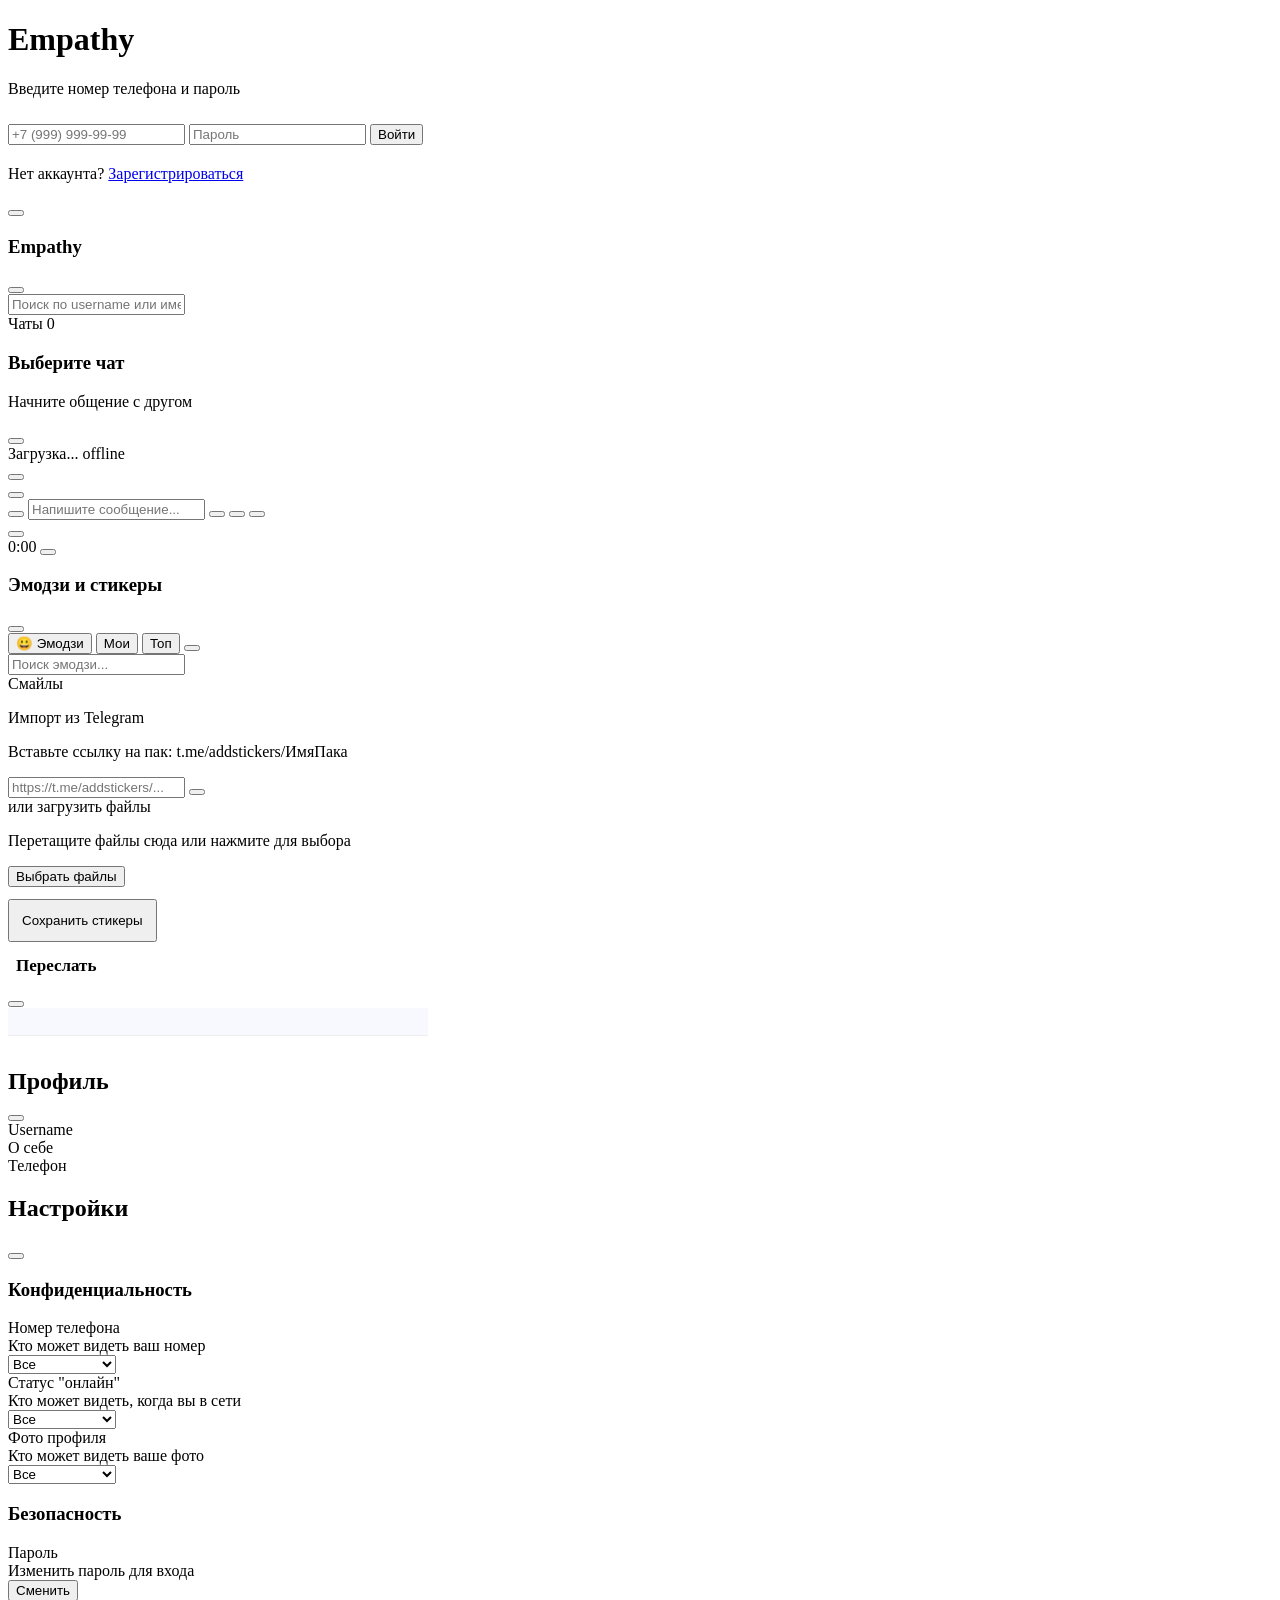
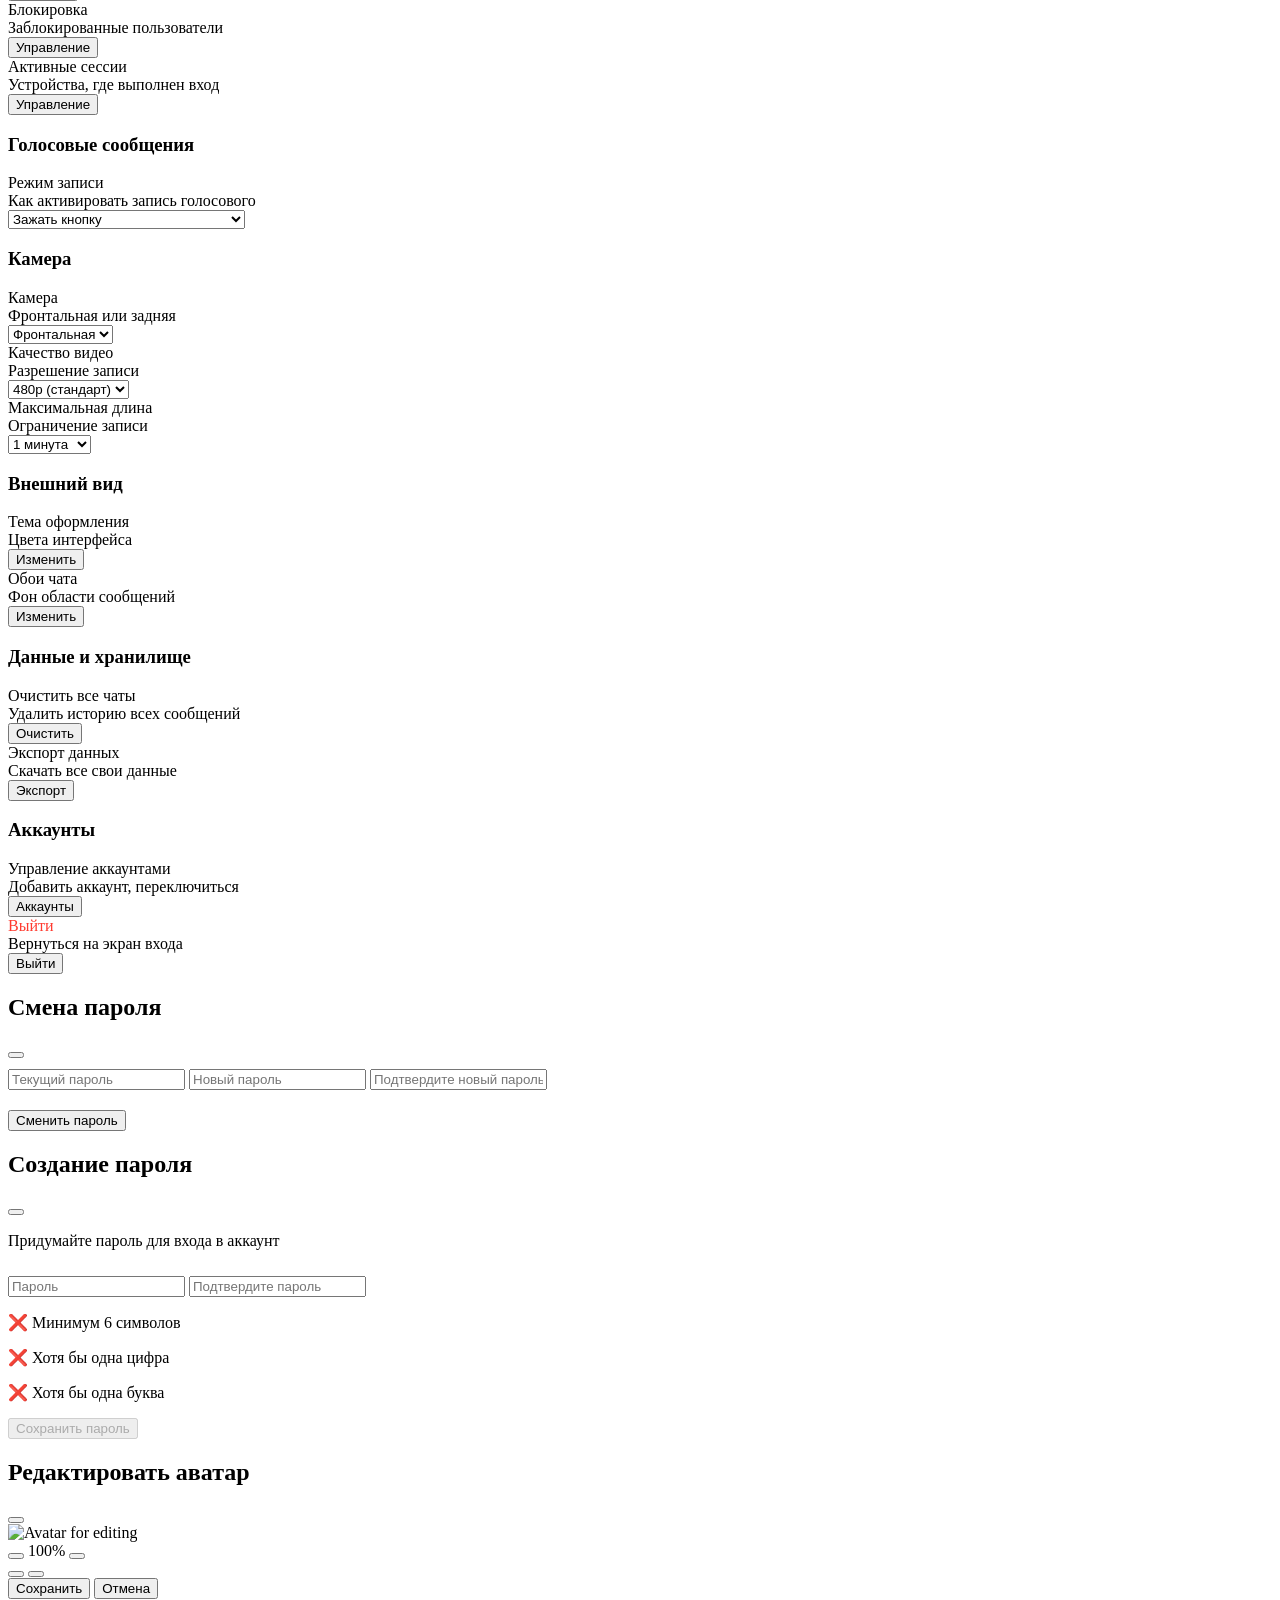
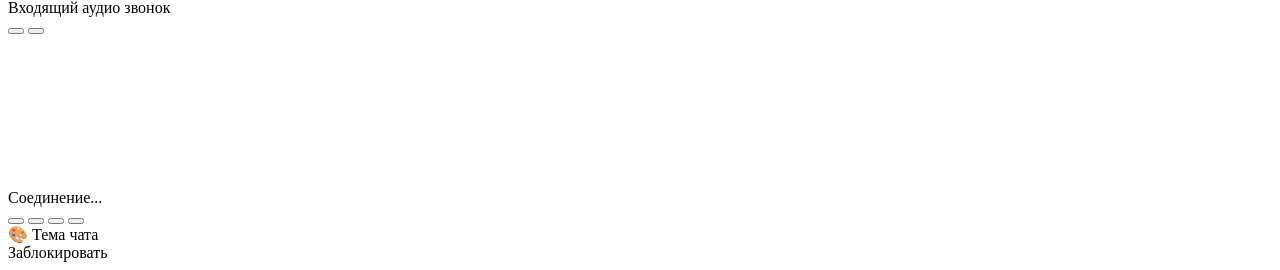
==== web/index.html @ 33aec049 "Update index.html" ====
<!DOCTYPE html>
<html>
<head>
    <link rel="icon" href="favicon.ico" type="image/x-icon">
    <meta charset="UTF-8">
    <meta name="viewport" content="width=device-width, initial-scale=1.0, viewport-fit=cover">
    <meta name="mobile-web-app-capable" content="yes">
    <meta name="apple-mobile-web-app-capable" content="yes">
    <meta name="apple-mobile-web-app-status-bar-style" content="black-translucent">
    <title>EmpathySend</title>
    <link rel="stylesheet" href="/style.css">
    <!-- Cropper.js CSS -->
    <link rel="stylesheet" href="https://cdnjs.cloudflare.com/ajax/libs/cropperjs/1.5.13/cropper.min.css">
    <!-- Font Awesome для линейных иконок -->
    <link rel="stylesheet" href="https://use.fontawesome.com/releases/v6.0.0-beta3/css/all.css">
    <link rel="apple-touch-icon" href="/icon.png">
    <meta name="apple-mobile-web-app-capable" content="yes">
    <meta name="apple-mobile-web-app-status-bar-style" content="black-translucent">
</head>
<svg width="0" height="0" style="position:absolute">
    <filter id="liquid-glass">
        <feTurbulence
            type="fractalNoise"
            baseFrequency="0.012 0.012"
            numOctaves="2"
            result="noise"
        />
    
        <feDisplacementMap
            in="SourceGraphic"
            in2="noise"
            scale="18"
        />
    </filter>
</svg>
<body>

<!-- Экран входа -->
<div id="loginScreen">
    <div class="login-container">
        <h1>Empathy</h1>
        <p>Введите номер телефона и пароль</p>
        <input id="loginPhone" type="tel" placeholder="+7 (999) 999-99-99" class="login-input">
        <input id="loginPassword" type="password" placeholder="Пароль" class="login-input" style="margin-top: 10px;">
        <button onclick="login()" class="login-btn">Войти</button>
        <p style="margin-top: 20px;">
            Нет аккаунта? 
            <a href="#" onclick="showRegisterForm()" >Зарегистрироваться</a>
        </p>
    </div>
</div>

<!-- Экран регистрации -->
<div id="registerScreen" style="display: none;">
    <div class="login-container">
        <h1>Регистрация</h1>
        <input id="registerPhone" type="tel" placeholder="+7 (999) 999-99-99" class="login-input">
        <input id="registerUsername" type="text" placeholder="Username (начинается с @)" class="login-input" style="margin-top: 10px;">
        <input id="registerName" type="text" placeholder="Имя (необязательно)" class="login-input" style="margin-top: 10px;">
        <input id="registerPassword" type="password" placeholder="Пароль" class="login-input" style="margin-top: 10px;" oninput="checkPasswordStrength(this.value)">
        <input id="registerConfirm" type="password" placeholder="Подтвердите пароль" class="login-input" style="margin-top: 10px;">
        
        <!-- Индикатор силы пароля -->
        <div class="password-strength">
            <div class="strength-bar" id="strengthBar"></div>
        </div>
        
        <!-- Требования к паролю -->
        <div class="password-requirements">
            <p class="requirement" id="reqLength">❌ Минимум 6 символов</p>
            <p class="requirement" id="reqNumber">❌ Хотя бы одна цифра</p>
            <p class="requirement" id="reqLetter">❌ Хотя бы одна буква</p>
        </div>
        
        <button onclick="register()" class="login-btn" id="registerBtn">Зарегистрироваться</button>
        <p style="margin-top: 20px;">
            Уже есть аккаунт? 
            <a href="#" onclick="showLoginForm()" >Войти</a>
        </p>
    </div>
</div>

<!-- Основное приложение -->
<div class="app" id="app">
    
    <!-- Левый сайдбар (список чатов) -->
    <div class="sidebar" id="sidebar">
        <div class="sidebar-header">
            <button class="avatar-header-btn" onclick="openProfilePanel()">
                <div class="profile-avatar" id="myAvatar">
                    <span id="myAvatarText"><i class="fas fa-user"></i></span>
                </div>
            </button>
            <h3>Empathy</h3>
            <div class="header-actions">
                <button class="settings-btn" onclick="openSettings()">
                    <i class="fas fa-cog"></i>
                </button>
                <span class="online-status"></span>
            </div>
        </div>

        <div style="display:none">
            <div id="myDisplayName"></div>
            <div id="myPhone"></div>
        </div>

        <!-- Поиск с автодополнением -->
        <div class="search-section">
            <div class="search-container">
                <i class="fas fa-search search-icon"></i>
                <input id="searchUser" placeholder="Поиск по username или имени" class="search-input" autocomplete="off">
                <div id="searchResults" class="search-results" style="display: none;"></div>
            </div>
        </div>

        <!-- Список чатов -->
        <div class="chats-header">
            <span>Чаты</span>
            <span class="chats-count" id="chatsCount">0</span>
        </div>
        <div id="chatList" class="chat-list"></div>
    </div>

    <!-- Правая часть (чат) -->
    <div class="chat-area">
        <!-- Пустой чат -->
        <div id="emptyChat" class="empty-chat">
            <div class="empty-chat-content">
                <i class="fas fa-comment-dots empty-icon"></i>
                <h3>Выберите чат</h3>
                <p>Начните общение с другом</p>
            </div>
        </div>

        <!-- Активный чат -->
        <div id="chatBlock" class="chat-block">
            <!-- Шапка чата с профилем собеседника -->
            <div class="chat-header" id="chatHeader">
                <!-- Левая плашка: кнопка назад -->
                <button class="ch-pill ch-back" onclick="closeChat(event)" title="Назад">
                    <i class="fas fa-arrow-left"></i>
                </button>

                <!-- Центральная плашка: аватар + имя + статус + звонок -->
                <div class="ch-pill ch-center">
                    <div class="chat-user-avatar" id="chatAvatar" onclick="openChatProfile()">
                        <span id="chatAvatarText"><i class="fas fa-user"></i></span>
                    </div>
                    <div class="chat-user-details" onclick="openChatProfile()">
                        <span class="chat-user-name" id="chatUserName">Загрузка...</span>
                        <span class="chat-user-status" id="chatUserStatus">offline</span>
                    </div>
                    <button class="ch-icon-btn ch-call-btn" onclick="event.stopPropagation();startCall('audio')" title="Аудио звонок" id="callAudioBtn">
                        <i class="fas fa-phone"></i>
                    </button>
                </div>

                <!-- Правая плашка: три точки -->
                <div class="ch-pill ch-right" style="position:relative;z-index:300;">
                    <button class="ch-icon-btn" onclick="event.stopPropagation();toggleChatMenu()" title="Ещё">
                        <i class="fas fa-ellipsis-v"></i>
                    </button>

                    <!-- Выпадающее меню чата -->
                    <div id="chatMenu" class="chat-dropdown-menu" style="display:none;" onclick="event.stopPropagation()">
                        <div class="chat-menu-item" onclick="openChatThemeModal()">
                            <i class="fas fa-palette"></i> Тема чата
                        </div>
                        <div class="chat-menu-item" onclick="openChatProfile()">
                            <i class="fas fa-user"></i> Профиль
                        </div>
                        <div class="chat-menu-item danger" onclick="clearChat()">
                            <i class="fas fa-eraser"></i> Очистить историю
                        </div>
                    </div>
                </div>
            </div>

            <!-- Сообщения -->
            <div id="messages" class="messages"></div>

            <!-- Зона ввода / записи -->
            <div class="input-wrap" id="inputWrap">

                <!-- Обычная строка ввода -->
<div id="editBar" class="reply-bar edit-bar" style="display:none">
    <div class="reply-bar-content">
        <i class="fas fa-pen reply-bar-icon" style="color:var(--accent)"></i>
        <div class="reply-bar-text">
            <span class="reply-bar-sender" style="color:var(--accent)">Редактирование</span>
            <span class="reply-bar-msg" id="editBarMsg"></span>
        </div>
    </div>
    <button class="reply-bar-close" onclick="cancelEdit()">
        <i class="fas fa-times"></i>
    </button>
</div>
<div id="replyBar" class="reply-bar" style="display:none">
    <div class="reply-bar-content">
        <i class="fas fa-reply reply-bar-icon"></i>
        <div class="reply-bar-text">
            <span class="reply-bar-sender" id="replyBarSender"></span>
            <span class="reply-bar-msg" id="replyBarMsg"></span>
        </div>
    </div>
    <button class="reply-bar-close" onclick="cancelReply()">
        <i class="fas fa-times"></i>
    </button>
</div>
                <div class="input-area" id="inputArea">
                    <button onclick="toggleStickerModal()" class="sticker-btn" id="stickerBtn">
                        <i class="fas fa-face-smile"></i>
                    </button>
                    <input id="text" placeholder="Напишите сообщение..." class="message-input">
                    <button class="voice-btn input-btn-animated btn-visible" id="voiceBtn">
                        <i class="fas fa-microphone"></i>
                    </button>
                    <button class="video-msg-btn input-btn-animated btn-visible" id="videomsgBtn" title="Видео сообщение" onclick="openVideoRecorder()">
                        <i class="fas fa-video"></i>
                    </button>
                    <button onclick="send()" class="send-btn input-btn-animated btn-hidden" id="sendBtn">
                        <i class="fas fa-paper-plane"></i>
                    </button>
                </div>

                <!-- Строка записи голосового (скрыта по умолчанию) -->
                <div class="voice-record-area" id="voiceRecordArea">
                    <button class="voice-cancel-btn" onclick="cancelVoice()">
                        <i class="fas fa-xmark"></i>
                    </button>
                    <div class="voice-record-wave" id="voiceRecordWave">
                        <!-- бары вставляются через JS -->
                    </div>
                    <span class="voice-rec-time" id="voiceRecTime">0:00</span>
                    <button class="voice-send-btn" id="voiceSendBtn" onclick="commitVoice()">
                        <i class="fas fa-paper-plane"></i>
                    </button>
                </div>

            </div>
        </div>
    </div>
</div>

<div id="reactionsPanel" class="reactions-panel" style="display: none;">
    <div class="reactions-list">
        <button class="reaction-btn" onclick="addReaction('👍')">👍</button>
        <button class="reaction-btn" onclick="addReaction('❤️')">❤️</button>
        <button class="reaction-btn" onclick="addReaction('🔥')">🔥</button>
        <button class="reaction-btn" onclick="addReaction('😮')">😮</button>
        <button class="reaction-btn" onclick="addReaction('😂')">😂</button>
        <button class="reaction-btn" onclick="addReaction('😢')">😢</button>
        <button class="reaction-btn" onclick="addReaction('👎')">👎</button>
    </div>
</div>

<!-- Эмодзи и стикеры -->
<div id="stickerModal" class="sticker-modal">
    <div class="sticker-modal-content">
        <div class="sticker-modal-header">
            <h3><i class="fas fa-face-smile"></i> Эмодзи и стикеры</h3>
            <button class="sticker-close-btn" onclick="closeStickerModal()">
                <i class="fas fa-times"></i>
            </button>
        </div>
        <div class="sticker-modal-body">
            <div class="sticker-tabs">
                <button class="sticker-tab-btn active" onclick="switchStickerTab('emoji')" id="tabEmojiBtn">😀 Эмодзи</button>
                <button class="sticker-tab-btn" onclick="switchStickerTab('my')" id="tabMyBtn"><i class="fas fa-star"></i> Мои</button>
                <button class="sticker-tab-btn" onclick="switchStickerTab('popular')" id="tabPopularBtn"><i class="fas fa-fire"></i> Топ</button>
                <button class="sticker-tab-btn" onclick="switchStickerTab('upload')" id="tabUploadBtn"><i class="fas fa-plus"></i></button>
            </div>

            <!-- Эмодзи -->
            <div id="emojiTab" class="sticker-tab-content active">
                <div class="emoji-search-wrap">
                    <i class="fas fa-magnifying-glass emoji-search-icon"></i>
                    <input id="emojiSearch" class="emoji-search-input" placeholder="Поиск эмодзи...">
                </div>
                <div class="emoji-category-label" id="emojiCategoryLabel">Смайлы</div>
                <div class="emoji-grid" id="emojiGrid"></div>
                <div class="emoji-category-bar" id="emojiCategoryBar"></div>
            </div>

            <!-- Мои стикеры -->
            <div id="myStickersTab" class="sticker-tab-content">
                <div class="sticker-grid" id="myStickers"></div>
                <p class="empty-stickers" id="emptyMyStickers" style="display:none;">Нет стикеров — добавьте во вкладке «+»</p>
            </div>

            <!-- Популярные -->
            <div id="popularStickersTab" class="sticker-tab-content">
                <div class="sticker-grid" id="popularStickers"></div>
            </div>

            <!-- Загрузка -->
            <div id="uploadStickersTab" class="sticker-tab-content">
                <div class="sticker-upload">

                    <!-- Импорт из Telegram по ссылке -->
                    <div class="tg-import-section">
                        <p class="tg-import-title"><i class="fab fa-telegram"></i> Импорт из Telegram</p>
                        <p class="info-text">Вставьте ссылку на пак: t.me/addstickers/ИмяПака</p>
                        <div class="tg-import-input-wrap">
                            <input id="tgPackUrl" class="tg-import-input" placeholder="https://t.me/addstickers/..." type="url">
                            <button class="tg-import-btn" onclick="previewTgPack()">
                                <i class="fas fa-search"></i>
                            </button>
                        </div>
                    </div>

                    <!-- Превью пака -->
                    <div id="tgPackPreview" class="tg-pack-preview" style="display:none;">
                        <div class="tg-pack-info">
                            <span class="tg-pack-name" id="tgPackName"></span>
                            <span class="tg-pack-count" id="tgPackCount"></span>
                        </div>
                        <div class="tg-pack-stickers" id="tgPackStickers"></div>
                        <div class="tg-import-actions">
                            <button class="login-btn" id="tgImportBtn" onclick="importTgPack()" style="padding:11px;">
                                <i class="fas fa-download"></i> Добавить все стикеры
                            </button>
                            <button class="tg-cancel-btn" onclick="cancelTgImport()">Отмена</button>
                        </div>
                        <div id="tgImportProgress" class="tg-import-progress" style="display:none;">
                            <div class="tg-progress-bar"><div class="tg-progress-fill" id="tgProgressFill"></div></div>
                            <span id="tgProgressText">Загрузка...</span>
                        </div>
                    </div>

                    <div class="tg-divider"><span>или загрузить файлы</span></div>

                    <!-- Загрузка файлов -->
                    <div class="upload-area" id="stickerUploadArea">
                        <i class="fas fa-cloud-upload-alt upload-icon"></i>
                        <p>Перетащите файлы сюда или нажмите для выбора</p>
                        <input type="file" id="stickerFiles" accept="image/*,.webp,.gif" multiple style="display:none;">
                        <button onclick="document.getElementById('stickerFiles').click()" class="upload-btn">
                            <i class="fas fa-folder-open"></i> Выбрать файлы
                        </button>
                    </div>
                    <div id="stickerPreview" class="sticker-preview"></div>
                    <button onclick="uploadStickers()" class="login-btn" style="margin-top:12px;padding:12px;">
                        <i class="fas fa-save"></i> Сохранить стикеры
                    </button>
                </div>
            </div>
        </div>
    </div>
</div>

<!-- Модалка пересылки -->
<div id="forwardModal" class="modal">
    <div class="modal-content" style="max-width:420px;border-radius:20px 20px 0 0;">
        <div class="modal-header">
            <h2 style="font-size:17px;"><i class="fas fa-share" style="color:#0A84FF;margin-right:8px;"></i>Переслать</h2>
            <button class="close-btn" onclick="closeForwardModal()"><i class="fas fa-times"></i></button>
        </div>
        <div style="padding:12px 16px;background:#f8f9ff;border-bottom:1px solid #eee;display:flex;align-items:flex-start;gap:10px;">
            <i class="fas fa-quote-left" style="color:#0A84FF;margin-top:3px;font-size:13px;opacity:.7;"></i>
            <span id="forwardPreviewText" style="font-size:13px;color:#555;flex:1;overflow:hidden;display:-webkit-box;-webkit-line-clamp:2;-webkit-box-orient:vertical;"></span>
        </div>
        <div id="forwardChatList" style="overflow-y:auto;max-height:50vh;padding:6px 0;"></div>
    </div>
</div>

<!-- Модальное окно профиля  -->
<div id="profileModal" class="modal">
    <div class="modal-content">

        <div class="modal-header">
            <h2>Профиль</h2>

            <div style="display:flex;align-items:center;gap:6px">
                <!-- Три точки — только для профиля собеседника -->
                <button
                    class="close-btn"
                    id="profileMenuBtn"
                    style="display:none"
                    onclick="toggleProfileMenu(event)">
                    <i class="fas fa-ellipsis-vertical"></i>
                </button>

                <button class="close-btn" onclick="closeModal()">
                    <i class="fas fa-times"></i>
                </button>
            </div>
        </div>

        <div class="modal-body">
            
            <!-- Просмотр профиля -->
            <div class="profile-view" id="profileView">

                <div class="profile-view-avatar" id="modalAvatar">
                    <span id="modalAvatarText">
                        <i class="fas fa-user"></i>
                    </span>
                </div>
            
                <div class="profile-header-info">
                    <div class="profile-name" id="modalName"></div>
                    <div class="profile-status" id="modalStatus"></div>
                </div>
            
                <div class="profile-view-field">
                    <label>Username</label>
                    <div class="field-value" id="modalUsername"></div>
                </div>
            
                <div class="profile-view-field">
                    <label>О себе</label>
                    <div class="field-value" id="modalBio"></div>
                </div>
            
                <div class="profile-view-field">
                    <label>Телефон</label>
                    <div class="field-value" id="modalPhone"></div>
                </div>
                <div id="modalActions" class="profile-actions">
                    <!-- Действия будут добавляться динамически -->
                </div>
            </div>

            <!-- Редактирование профиля (для своего профиля) -->
            <div class="profile-edit" id="profileEdit" style="display: none;">
                <!-- Блок загрузки аватара -->
                <div class="edit-field avatar-upload">
                    <label>Аватар</label>
                    <div class="avatar-preview" id="avatarPreview">
                        <span id="previewAvatarText"><i class="fas fa-user"></i></span>
                    </div>
                    <div class="upload-controls">
                        <input type="file" id="avatarInput" accept="image/*" style="display: none;">
                        <button onclick="document.getElementById('avatarInput').click()" class="upload-btn">
                            <i class="fas fa-camera"></i> Выбрать фото
                        </button>
                        <button onclick="removeAvatar()" class="remove-avatar-btn">
                            <i class="fas fa-trash-alt"></i> Удалить
                        </button>
                    </div>
                </div>

                <!-- Поля для редактирования -->
                <div class="edit-field">
                    <label>Имя</label>
                    <input type="text" id="editName" placeholder="Введите имя">
                </div>
                <div class="edit-field">
                    <label>Username</label>
                    <input type="text" id="editUsername" placeholder="@username">
                </div>
                
                <div class="edit-field">
                    <label>О себе</label>
                    <textarea id="editBio" placeholder="Расскажите о себе..." rows="3" class="bio-textarea"></textarea>
                </div>

                <!-- Кнопки действий -->
                <div class="edit-actions">
                    <button onclick="saveProfile()" class="save-profile-btn">
                        <i class="fas fa-check"></i> Сохранить
                    </button>
                    <button onclick="cancelEdit()" class="cancel-profile-btn">
                        <i class="fas fa-times"></i> Отмена
                    </button>
                </div>
            </div>
        </div>
    </div>
</div>

<!-- Модальное окно настроек -->
<div id="settingsModal" class="modal">
    <div class="modal-content">
        <div class="modal-header">
            <h2>Настройки</h2>
            <button class="close-btn" onclick="closeSettings()">
                <i class="fas fa-times"></i>
            </button>
        </div>
        <div class="modal-body">
            <div class="settings-section">
                <h3><i class="fas fa-shield-alt"></i> Конфиденциальность</h3>
                
                <div class="settings-item">
                    <div class="settings-item-info">
                        <div class="settings-item-title">Номер телефона</div>
                        <div class="settings-item-description">Кто может видеть ваш номер</div>
                    </div>
                    <select id="phonePrivacy" class="settings-select" onchange="savePhonePrivacy()">
                        <option value="everyone">Все</option>
                        <option value="contacts">Мои контакты</option>
                        <option value="nobody">Никто</option>
                    </select>
                </div>

                <div class="settings-item">
                    <div class="settings-item-info">
                        <div class="settings-item-title">Статус "онлайн"</div>
                        <div class="settings-item-description">Кто может видеть, когда вы в сети</div>
                    </div>
                    <select id="onlinePrivacy" class="settings-select" onchange="saveOnlinePrivacy()">
                        <option value="everyone">Все</option>
                        <option value="contacts">Мои контакты</option>
                        <option value="nobody">Никто</option>
                    </select>
                </div>

                <div class="settings-item">
                    <div class="settings-item-info">
                        <div class="settings-item-title">Фото профиля</div>
                        <div class="settings-item-description">Кто может видеть ваше фото</div>
                    </div>
                    <select id="avatarPrivacy" class="settings-select" onchange="saveAvatarPrivacy()">
                        <option value="everyone">Все</option>
                        <option value="contacts">Мои контакты</option>
                        <option value="nobody">Никто</option>
                    </select>
                </div>
            </div>

            <div class="settings-section">
                <h3><i class="fas fa-lock"></i> Безопасность</h3>
                
                <div class="settings-item">
                    <div class="settings-item-info">
                        <div class="settings-item-title">Пароль</div>
                        <div class="settings-item-description">Изменить пароль для входа</div>
                    </div>
                    <button class="settings-button" onclick="openChangePassword()">
                        <i class="fas fa-key"></i> Сменить
                    </button>
                </div>
                
                <div class="settings-item">
                    <div class="settings-item-info">
                        <div class="settings-item-title">Блокировка</div>
                        <div class="settings-item-description">Заблокированные пользователи</div>
                    </div>
                    <button class="settings-button" onclick="openBlockedUsers()">
                        <i class="fas fa-ban"></i> Управление
                    </button>
                </div>

                <div class="settings-item">
                    <div class="settings-item-info">
                        <div class="settings-item-title">Активные сессии</div>
                        <div class="settings-item-description">Устройства, где выполнен вход</div>
                    </div>
                    <button class="settings-button" onclick="openSessions()">
                        <i class="fas fa-mobile-alt"></i> Управление
                    </button>
                </div>
            </div>

            <div class="settings-section">
                <h3><i class="fas fa-microphone"></i> Голосовые сообщения</h3>

                <div class="settings-item">
                    <div class="settings-item-info">
                        <div class="settings-item-title">Режим записи</div>
                        <div class="settings-item-description">Как активировать запись голосового</div>
                    </div>
                    <select id="voiceMode" class="settings-select" onchange="saveVoiceMode()">
                        <option value="hold">Зажать кнопку</option>
                        <option value="tap">Нажать — начало / снова — конец</option>
                    </select>
                </div>
            </div>

            <div class="settings-section">
                <h3><i class="fas fa-video"></i> Камера</h3>

                <div class="settings-item">
                    <div class="settings-item-info">
                        <div class="settings-item-title">Камера</div>
                        <div class="settings-item-description">Фронтальная или задняя</div>
                    </div>
                    <select id="cameraFacing" class="settings-select" onchange="saveCameraSettings()">
                        <option value="user">Фронтальная</option>
                        <option value="environment">Задняя</option>
                    </select>
                </div>

                <div class="settings-item">
                    <div class="settings-item-info">
                        <div class="settings-item-title">Качество видео</div>
                        <div class="settings-item-description">Разрешение записи</div>
                    </div>
                    <select id="cameraQuality" class="settings-select" onchange="saveCameraSettings()">
                        <option value="360">360p (лёгкое)</option>
                        <option value="480" selected>480p (стандарт)</option>
                        <option value="720">720p (HD)</option>
                    </select>
                </div>

                <div class="settings-item">
                    <div class="settings-item-info">
                        <div class="settings-item-title">Максимальная длина</div>
                        <div class="settings-item-description">Ограничение записи</div>
                    </div>
                    <select id="videoMaxDur" class="settings-select" onchange="saveCameraSettings()">
                        <option value="15">15 секунд</option>
                        <option value="30">30 секунд</option>
                        <option value="60" selected>1 минута</option>
                        <option value="180">3 минуты</option>
                    </select>
                </div>
            </div>

            <div class="settings-section">
                <h3><i class="fas fa-palette"></i> Внешний вид</h3>

                <div class="settings-item">
                    <div class="settings-item-info">
                        <div class="settings-item-title">Тема оформления</div>
                        <div class="settings-item-description">Цвета интерфейса</div>
                    </div>
                    <button class="settings-button" onclick="openThemeModal()">
                        <i class="fas fa-swatchbook"></i> Изменить
                    </button>
                </div>

                <div class="settings-item">
                    <div class="settings-item-info">
                        <div class="settings-item-title">Обои чата</div>
                        <div class="settings-item-description">Фон области сообщений</div>
                    </div>
                    <button class="settings-button" onclick="openWallpaperModal()">
                        <i class="fas fa-image"></i> Изменить
                    </button>
                </div>
            </div>

            <div class="settings-section">
                <h3><i class="fas fa-database"></i> Данные и хранилище</h3>
                
                <div class="settings-item">
                    <div class="settings-item-info">
                        <div class="settings-item-title">Очистить все чаты</div>
                        <div class="settings-item-description">Удалить историю всех сообщений</div>
                    </div>
                    <button class="settings-button danger" onclick="clearAllChats()">
                        <i class="fas fa-trash-alt"></i> Очистить
                    </button>
                </div>

                <div class="settings-item">
                    <div class="settings-item-info">
                        <div class="settings-item-title">Экспорт данных</div>
                        <div class="settings-item-description">Скачать все свои данные</div>
                    </div>
                    <button class="settings-button" onclick="exportData()">
                        <i class="fas fa-download"></i> Экспорт
                    </button>
                </div>
            </div>

            <div class="settings-section">
                <h3><i class="fas fa-users"></i> Аккаунты</h3>
                <div class="settings-item">
                    <div class="settings-item-info">
                        <div class="settings-item-title">Управление аккаунтами</div>
                        <div class="settings-item-description">Добавить аккаунт, переключиться</div>
                    </div>
                    <button class="settings-button" onclick="showAccountSwitcher()">
                        <i class="fas fa-exchange-alt"></i> Аккаунты
                    </button>
                </div>
                <div class="settings-item">
                    <div class="settings-item-info">
                        <div class="settings-item-title" style="color:#FF3B30">Выйти</div>
                        <div class="settings-item-description">Вернуться на экран входа</div>
                    </div>
                    <button class="settings-button danger" onclick="logout()">
                        <i class="fas fa-sign-out-alt"></i> Выйти
                    </button>
                </div>
            </div>

        </div>
    </div>
</div>

<div id="accountSwitcherModal" class="modal" style="display:none">
    <div class="modal-content account-switcher-modal">
        <div class="modal-header">
            <h2>Аккаунты</h2>
            <button class="close-btn" onclick="closeAccountSwitcher()"><i class="fas fa-times"></i></button>
        </div>
        <div id="accountsList" class="accounts-list"></div>
        <div class="account-switcher-actions">
            <button class="account-add-btn" onclick="addAccount()">
                <i class="fas fa-plus"></i> Добавить аккаунт
            </button>
        </div>
    </div>
</div>

<!-- Модальное окно для смены пароля -->
<div id="changePasswordModal" class="modal">
    <div class="modal-content">
        <div class="modal-header">
            <h2>Смена пароля</h2>
            <button class="close-btn" onclick="closeChangePassword()">
                <i class="fas fa-times"></i>
            </button>
        </div>
        <div class="modal-body">
            <input type="password" id="currentPassword" placeholder="Текущий пароль" class="login-input">
            <input type="password" id="newPasswordChange" placeholder="Новый пароль" class="login-input" style="margin-top: 10px;">
            <input type="password" id="confirmPasswordChange" placeholder="Подтвердите новый пароль" class="login-input" style="margin-top: 10px;">
            
            <!-- Индикатор силы пароля для смены -->
            <div class="password-strength">
                <div class="strength-bar" id="changeStrengthBar"></div>
            </div>
            
            <button onclick="changePassword()" class="login-btn" style="margin-top: 20px;">
                <i class="fas fa-key"></i> Сменить пароль
            </button>
        </div>
    </div>
</div>

<!-- Модальное окно для создания пароля (при первом входе) -->
<div id="passwordSetupModal" class="modal">
    <div class="modal-content">
        <div class="modal-header">
            <h2>Создание пароля</h2>
            <button class="close-btn" onclick="closePasswordSetup()">
                <i class="fas fa-times"></i>
            </button>
        </div>
        <div class="modal-body">
            <p>Придумайте пароль для входа в аккаунт</p>
            <input type="password" id="newPassword" placeholder="Пароль" class="login-input" oninput="checkPasswordStrength(this.value)">
            <input type="password" id="confirmPassword" placeholder="Подтвердите пароль" class="login-input" style="margin-top: 10px;">
            
            <!-- Индикатор силы пароля -->
            <div class="password-strength">
                <div class="strength-bar" id="strengthBar"></div>
            </div>
            
            <!-- Требования к паролю -->
            <div class="password-requirements">
                <p class="requirement" id="reqLength">❌ Минимум 6 символов</p>
                <p class="requirement" id="reqNumber">❌ Хотя бы одна цифра</p>
                <p class="requirement" id="reqLetter">❌ Хотя бы одна буква</p>
            </div>
            
            <button onclick="savePasswordForExisting()" class="login-btn" id="savePasswordBtn" disabled>
                <i class="fas fa-check"></i> Сохранить пароль
            </button>
        </div>
    </div>
</div>

<!-- Модальное окно для редактирования аватара -->
<div id="avatarEditorModal" class="modal">
    <div class="modal-content avatar-editor-content">
        <div class="modal-header">
            <h2>Редактировать аватар</h2>
            <button class="close-btn" onclick="closeAvatarEditor()">
                <i class="fas fa-times"></i>
            </button>
        </div>
        <div class="modal-body">
            <div class="avatar-editor-container">
                <img id="avatarImage" src="" alt="Avatar for editing">
            </div>
            <div class="avatar-editor-controls">
                <div class="zoom-controls">
                    <button onclick="zoomOut()" class="zoom-btn"><i class="fas fa-search-minus"></i></button>
                    <span id="zoomLevel">100%</span>
                    <button onclick="zoomIn()" class="zoom-btn"><i class="fas fa-search-plus"></i></button>
                </div>
                <div class="rotate-controls">
                    <button onclick="rotateLeft()" class="rotate-btn"><i class="fas fa-undo-alt"></i></button>
                    <button onclick="rotateRight()" class="rotate-btn"><i class="fas fa-redo-alt"></i></button>
                </div>
                <div class="editor-actions">
                    <button onclick="saveCroppedAvatar()" class="save-profile-btn">
                        <i class="fas fa-check"></i> Сохранить
                    </button>
                    <button onclick="closeAvatarEditor()" class="cancel-profile-btn">
                        <i class="fas fa-times"></i> Отмена
                    </button>
                </div>
            </div>
        </div>
    </div>
</div>

<!-- Контекстное меню для сообщений -->
<div id="messageContextMenu" class="context-menu" style="display: none;">
    <div class="context-menu-reactions" onclick="event.stopPropagation()">
        <button class="ctx-reaction-btn" onclick="addReaction('👍')">👍</button>
        <button class="ctx-reaction-btn" onclick="addReaction('❤️')">❤️</button>
        <button class="ctx-reaction-btn" onclick="addReaction('🔥')">🔥</button>
        <button class="ctx-reaction-btn" onclick="addReaction('😮')">😮</button>
        <button class="ctx-reaction-btn" onclick="addReaction('😂')">😂</button>
        <button class="ctx-reaction-btn" onclick="addReaction('😢')">😢</button>
        <button class="ctx-reaction-btn" onclick="addReaction('👎')">👎</button>
    </div>
    <div class="context-menu-divider"></div>
    <div class="context-menu-item" onclick="replyMessage()">
        <i class="fas fa-reply"></i> Ответить
    </div>
    <div class="context-menu-item" id="copyMessageBtn" onclick="copyMessage()">
        <i class="fas fa-copy"></i> Копировать
    </div>
    <div class="context-menu-item" id="editMessageBtn" onclick="editMessage()">
        <i class="fas fa-pen"></i> Изменить
    </div>
    <div class="context-menu-item" onclick="forwardMessage()">
        <i class="fas fa-share"></i> Переслать
    </div>
    <div class="context-menu-item delete" onclick="deleteMessage()">
        <i class="fas fa-trash-alt"></i> Удалить
    </div>
</div>

<!-- Контекстное меню для чатов -->
<div id="chatContextMenu" class="context-menu" style="display: none;">
    <div class="context-menu-item" onclick="openChatThemeModal()">
        <i class="fas fa-palette"></i> Тема чата
    </div>
    <div class="context-menu-item delete" onclick="deleteChat()">
        <i class="fas fa-trash-alt"></i> Удалить чат
    </div>
    <div class="context-menu-item" onclick="muteChat()">
        <i class="fas fa-bell-slash"></i> Заглушить
    </div>
    <div class="context-menu-item" onclick="clearChat()">
        <i class="fas fa-eraser"></i> Очистить историю
    </div>
</div>

<!-- Уведомления -->
<div id="toast" class="toast"></div>

<!-- Модалка записи видео сообщения -->
<div id="videoRecorderModal" class="video-recorder-modal" style="display:none;">
    <div class="video-recorder-content">
        <div class="video-recorder-circle">
            <video id="videoPreview" autoplay muted playsinline class="video-preview-el"></video>
            <video id="videoPlayback" playsinline class="video-playback-el" style="display:none;"></video>
            <svg class="video-progress-ring" viewBox="0 0 220 220">
                <circle class="ring-bg" cx="110" cy="110" r="105"/>
                <circle class="ring-fill" id="videoProgressRing" cx="110" cy="110" r="105"/>
            </svg>
        </div>
        <div class="video-recorder-timer" id="videoTimer" style="display:none;">0:00</div>
        <div class="video-recorder-actions" id="videoRecorderActions">
            <button class="vr-btn vr-cancel" onclick="closeVideoRecorder()"><i class="fas fa-xmark"></i></button>
            <button class="vr-btn vr-record" id="vrRecordBtn" onclick="toggleVideoRecord()"><i class="fas fa-circle"></i></button>
            <div class="vr-placeholder"></div>
        </div>
        <div class="video-send-actions" id="videoSendActions" style="display:none;">
            <button class="vr-btn vr-cancel" onclick="retakeVideo()"><i class="fas fa-redo"></i></button>
            <button class="vr-btn vr-send" onclick="sendVideoMessage()"><i class="fas fa-paper-plane"></i></button>
        </div>
    </div>
</div>

<!-- Скрипты -->
<script src="https://cdnjs.cloudflare.com/ajax/libs/cropperjs/1.5.13/cropper.min.js"></script>
<script src="/app.js?v=3"></script>
<!-- Модалка тем -->
<div id="themeModal" class="modal" style="display:none;">
    <div class="modal-content theme-modal-content">
        <div class="modal-header">
            <h3><i class="fas fa-palette"></i> Тема оформления</h3>
            <button onclick="closeThemeModal()" class="modal-close-btn"><i class="fas fa-xmark"></i></button>
        </div>
        <div class="theme-modal-body">

            <!-- Готовые темы -->
            <div class="theme-section-title">Готовые темы</div>
            <div class="theme-presets" id="themePresets"></div>

            <!-- Акцентный цвет -->
            <div class="theme-section-title" style="margin-top:20px">Акцентный цвет</div>
            <div class="theme-accent-row">
                <div class="accent-swatches" id="accentSwatches"></div>
                <div class="accent-custom">
                    <input type="color" id="accentColorPicker" value="#0A84FF" oninput="previewAccent(this.value)">
                    <span>Свой цвет</span>
                </div>
            </div>

            <!-- Пузырьки сообщений -->
            <div class="theme-section-title" style="margin-top:20px">Цвет сообщений</div>
            <div class="theme-bubble-row">
                <div>
                    <div class="theme-label">Мои сообщения</div>
                    <div class="bubble-swatches" id="myBubbleSwatches"></div>
                    <input type="color" id="myBubblePicker" oninput="previewBubble('me', this.value)">
                </div>
            </div>

            <!-- Предпросмотр -->
            <div class="theme-section-title" style="margin-top:20px">Предпросмотр</div>
            <div class="theme-preview-chat" id="themePreviewChat">
                <div class="theme-preview-msg other">Привет! Как дела?</div>
                <div class="theme-preview-msg me">Отлично, спасибо!</div>
                <div class="theme-preview-msg other">Что делаешь?</div>
                <div class="theme-preview-msg me">Настраиваю тему 😊</div>
            </div>

            <button class="theme-save-btn" onclick="saveTheme()">
                <i class="fas fa-check"></i> Применить тему
            </button>
        </div>
    </div>
</div>

<!-- Модалка обоев -->
<div id="wallpaperModal" class="modal" style="display:none;">
    <div class="modal-content theme-modal-content">
        <div class="modal-header">
            <h3><i class="fas fa-image"></i> Обои чата</h3>
            <button onclick="closeWallpaperModal()" class="modal-close-btn"><i class="fas fa-xmark"></i></button>
        </div>
        <div class="theme-modal-body">
            <div class="theme-section-title">Готовые обои</div>
            <div class="wallpaper-grid" id="wallpaperGrid"></div>

            <div class="theme-section-title" style="margin-top:20px">Свой цвет фона</div>
            <div class="accent-custom">
                <input type="color" id="wallpaperColorPicker" value="#f2f2f7" oninput="previewWallpaper('color', this.value)">
                <span>Выбрать цвет</span>
            </div>

            <div class="theme-section-title" style="margin-top:16px">Загрузить изображение</div>
            <label class="wallpaper-upload-btn">
                <i class="fas fa-upload"></i> Выбрать файл
                <input type="file" accept="image/*" onchange="handleWallpaperUpload(this)" style="display:none">
            </label>

            <button class="theme-save-btn" onclick="saveWallpaper()">
                <i class="fas fa-check"></i> Применить обои
            </button>
        </div>
    </div>
</div>

<!-- Тема чата -->
<div id="chatThemeModal" class="modal" style="display:none;">
    <div class="modal-content theme-modal-content">
        <div class="modal-header">
            <h3><i class="fas fa-palette"></i> Тема чата</h3>
            <button onclick="closeChatThemeModal()" class="modal-close-btn"><i class="fas fa-xmark"></i></button>
        </div>
        <div class="theme-modal-body">

            <div class="theme-section-title">Цвет пузырьков</div>
            <div class="accent-swatches" id="chatBubbleSwatches"></div>
            <div class="accent-custom" style="margin-top:8px">
                <input type="color" id="chatBubblePicker" oninput="previewChatBubble(this.value)">
                <span>Свой цвет</span>
            </div>

            <div class="theme-section-title" style="margin-top:20px">Обои чата</div>
            <div class="wallpaper-grid" id="chatWallpaperGrid"></div>
            <div style="margin-top:10px;display:flex;gap:10px;align-items:center;flex-wrap:wrap">
                <div class="accent-custom">
                    <input type="color" id="chatWallpaperColorPicker" value="#f2f2f7" oninput="previewChatWallpaper('color', this.value)">
                    <span>Свой цвет</span>
                </div>
                <label class="wallpaper-upload-btn">
                    <i class="fas fa-image"></i> Загрузить фото
                    <input type="file" accept="image/*" onchange="handleChatWallpaperUpload(this)" style="display:none">
                </label>
            </div>

            <div class="theme-section-title" style="margin-top:20px">Предпросмотр</div>
            <div class="theme-preview-chat" id="chatThemePreview">
                <div class="theme-preview-msg other">Привет!</div>
                <div class="theme-preview-msg me" id="chatPreviewMsg">Привет 👋</div>
                <div class="theme-preview-msg other">Как дела?</div>
                <div class="theme-preview-msg me" id="chatPreviewMsg2">Отлично!</div>
            </div>

            <div style="display:flex;gap:10px;margin-top:20px">
                <button class="theme-save-btn" style="background:#ff3b30;flex:0 0 auto;width:auto;padding:14px 20px" onclick="resetChatTheme()">
                    <i class="fas fa-rotate-left"></i> Сбросить
                </button>
                <button class="theme-save-btn" style="flex:1" onclick="saveChatTheme()">
                        <i class="fas fa-check"></i> Применить
                    </button>
            </div>
        </div>
    </div>
</div>





<!-- Входящий звонок -->

<!-- Экран входящего звонка -->
<div id="incomingCallModal" class="call-modal">
    <div class="call-modal-content incoming">
        <div class="call-avatar-wrap">
            <div class="call-avatar" id="incomingCallAvatar"></div>
            <div class="call-ring-anim"></div>
        </div>
        <div class="call-name" id="incomingCallName"></div>
        <div class="call-status">Входящий <span id="incomingCallType">аудио</span> звонок</div>
        <div class="call-actions">
            <button class="call-btn decline" onclick="rejectCall()">
                <i class="fas fa-phone-slash"></i>
            </button>
            <button class="call-btn accept" onclick="acceptCall()">
                <i class="fas fa-phone"></i>
            </button>
        </div>
    </div>
</div>

<!-- Экран активного звонка -->
<div id="activeCallModal" class="call-modal">
    <div class="call-modal-content active">
        <!-- Видео (скрыто при аудио звонке) -->
        <video id="remoteVideo" autoplay playsinline class="call-remote-video"></video>
        <video id="localVideo"  autoplay playsinline muted class="call-local-video"></video>

        <div class="call-overlay">
            <div class="call-avatar-wrap" id="callAvatarWrap">
                <div class="call-avatar" id="activeCallAvatar"></div>
            </div>
            <div class="call-name" id="activeCallName"></div>
            <div class="call-status" id="activeCallStatus">Соединение...</div>
            <div class="call-timer" id="callTimer" style="display:none;">0:00</div>

            <div class="call-controls">
                <button class="call-ctrl-btn" id="muteMicBtn" onclick="toggleMic()" title="Микрофон">
                    <i class="fas fa-microphone"></i>
                </button>
                <button class="call-ctrl-btn danger" onclick="endCall()" title="Завершить">
                    <i class="fas fa-phone-slash"></i>
                </button>
                <button class="call-ctrl-btn" id="toggleVideoBtn" onclick="toggleVideo()" title="Камера">
                    <i class="fas fa-video"></i>
                </button>
                <button class="call-ctrl-btn" id="speakerBtn" onclick="toggleSpeaker()" title="Динамик">
                    <i class="fas fa-volume-up"></i>
                </button>
            </div>
        </div>
    </div>
</div>

<!-- Контекстное меню профиля -->
<div id="profileDropdownMenu" class="context-menu">
    <div class="context-menu-item" onclick="openChatThemeFromProfile()">
        🎨 Тема чата
    </div>

    <div class="context-menu-item delete" onclick="blockFromProfile()">
        <i class="fas fa-ban"></i>
        Заблокировать
    </div>
</div>
    
</body>
</html>
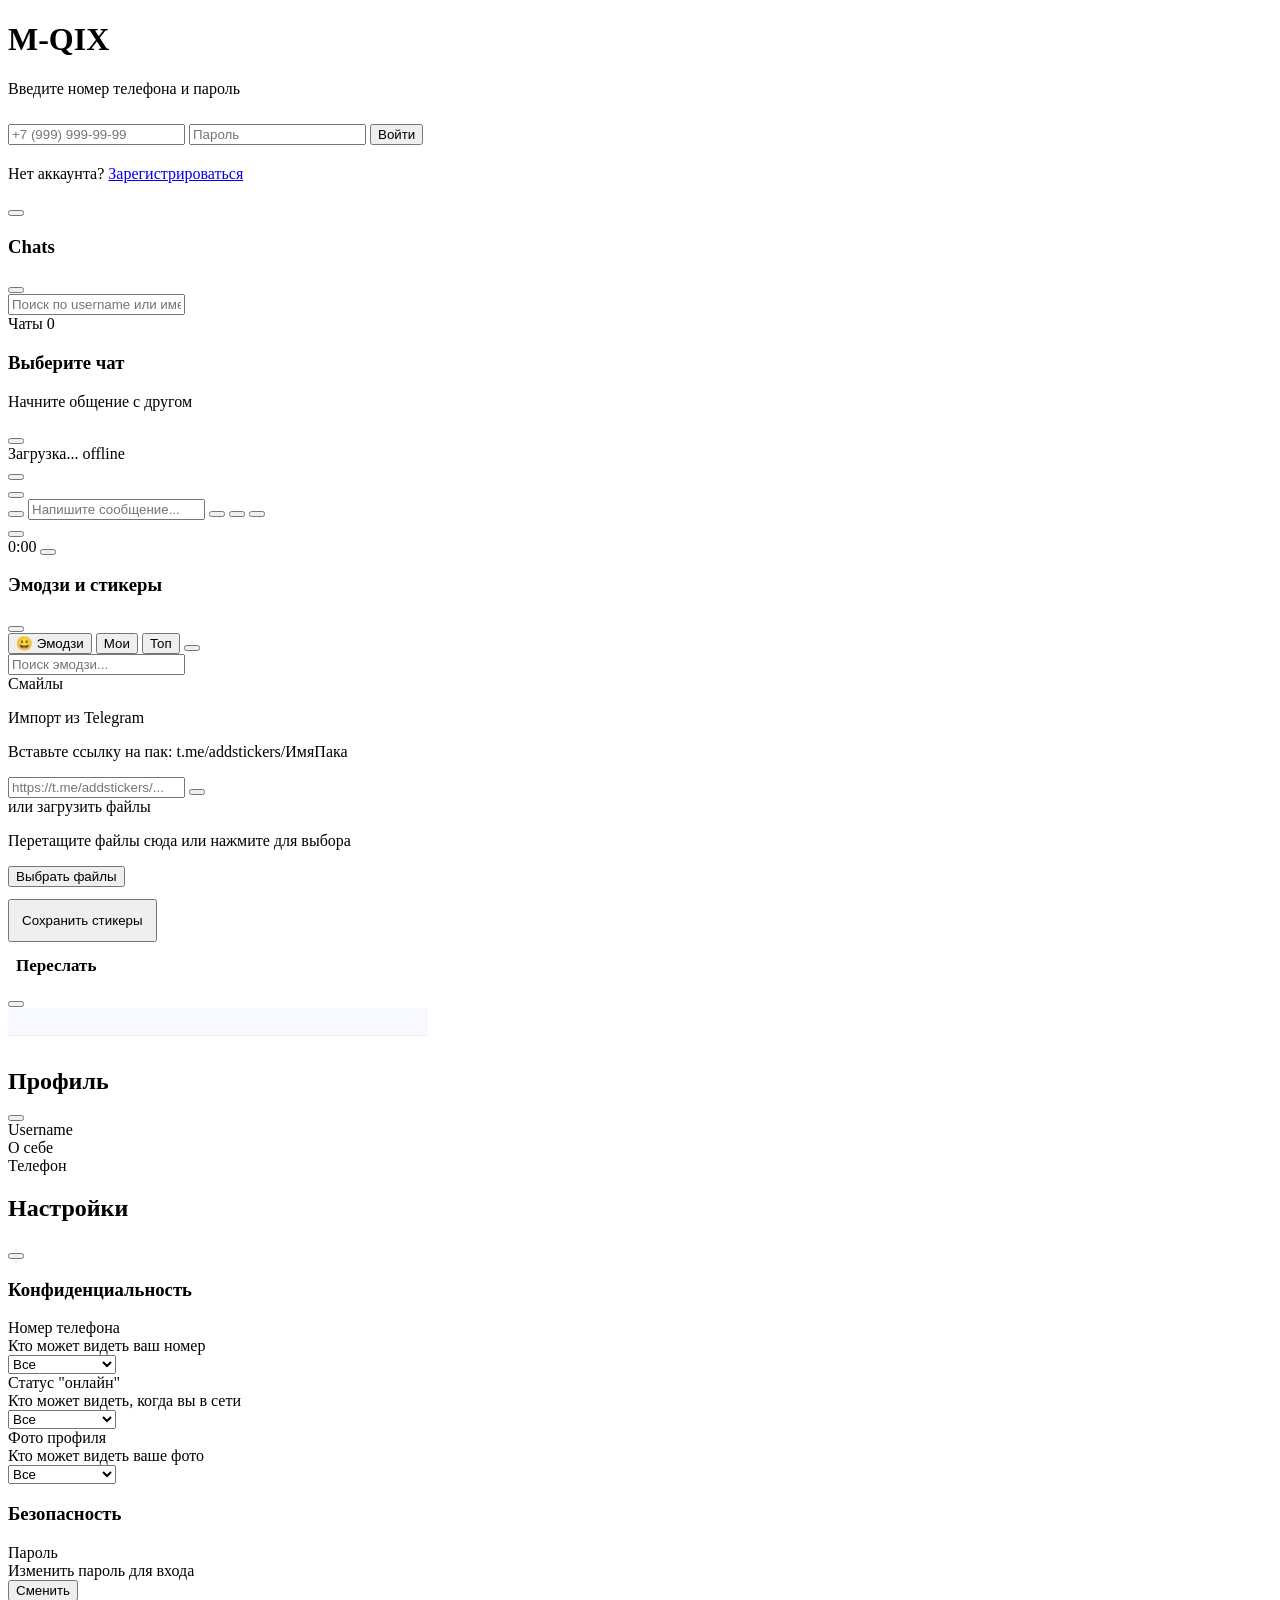
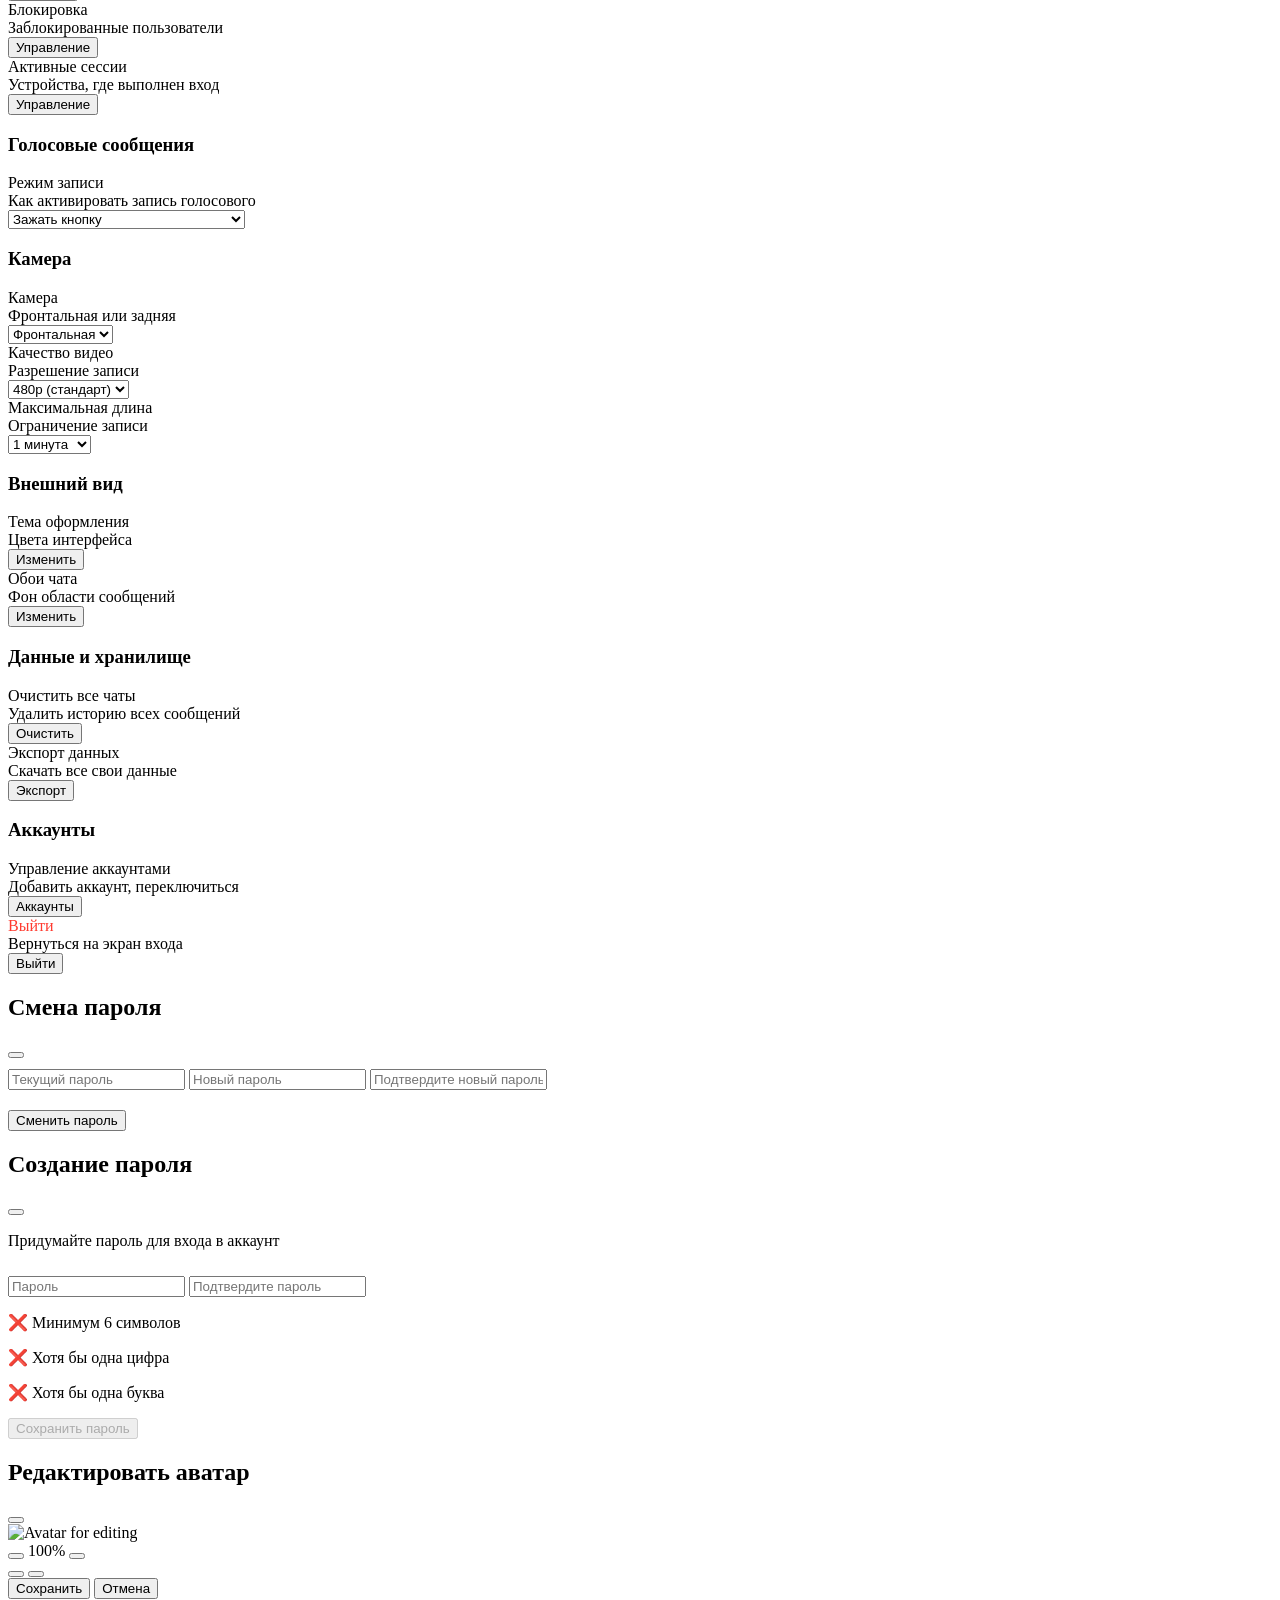
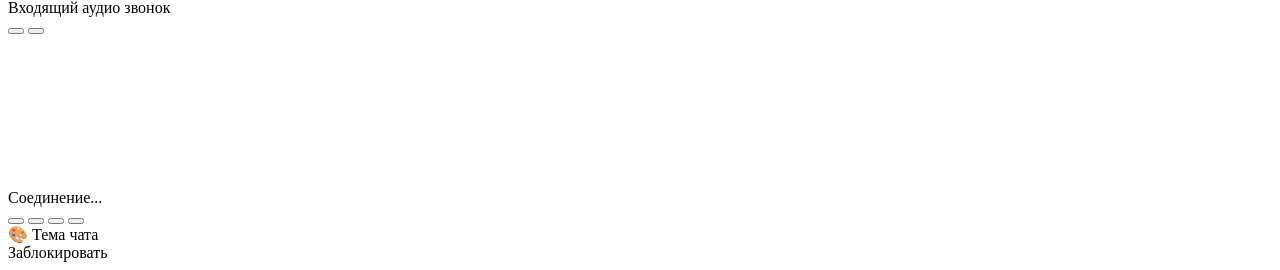
==== commit 15ce9d6c: "Update index.html" ====
--- a/web/index.html
+++ b/web/index.html
@@ -1,13 +1,12 @@
 <!DOCTYPE html>
 <html>
 <head>
-    <link rel="icon" href="favicon.ico" type="image/x-icon">
     <meta charset="UTF-8">
     <meta name="viewport" content="width=device-width, initial-scale=1.0, viewport-fit=cover">
     <meta name="mobile-web-app-capable" content="yes">
     <meta name="apple-mobile-web-app-capable" content="yes">
     <meta name="apple-mobile-web-app-status-bar-style" content="black-translucent">
-    <title>EmpathySend</title>
+    <title>M-QIX</title>
     <link rel="stylesheet" href="/style.css">
     <!-- Cropper.js CSS -->
     <link rel="stylesheet" href="https://cdnjs.cloudflare.com/ajax/libs/cropperjs/1.5.13/cropper.min.css">
@@ -38,7 +37,7 @@
 <!-- Экран входа -->
 <div id="loginScreen">
     <div class="login-container">
-        <h1>Empathy</h1>
+        <h1>M-QIX</h1>
         <p>Введите номер телефона и пароль</p>
         <input id="loginPhone" type="tel" placeholder="+7 (999) 999-99-99" class="login-input">
         <input id="loginPassword" type="password" placeholder="Пароль" class="login-input" style="margin-top: 10px;">
@@ -91,7 +90,7 @@
                     <span id="myAvatarText"><i class="fas fa-user"></i></span>
                 </div>
             </button>
-            <h3>Empathy</h3>
+            <h3>Chats</h3>
             <div class="header-actions">
                 <button class="settings-btn" onclick="openSettings()">
                     <i class="fas fa-cog"></i>
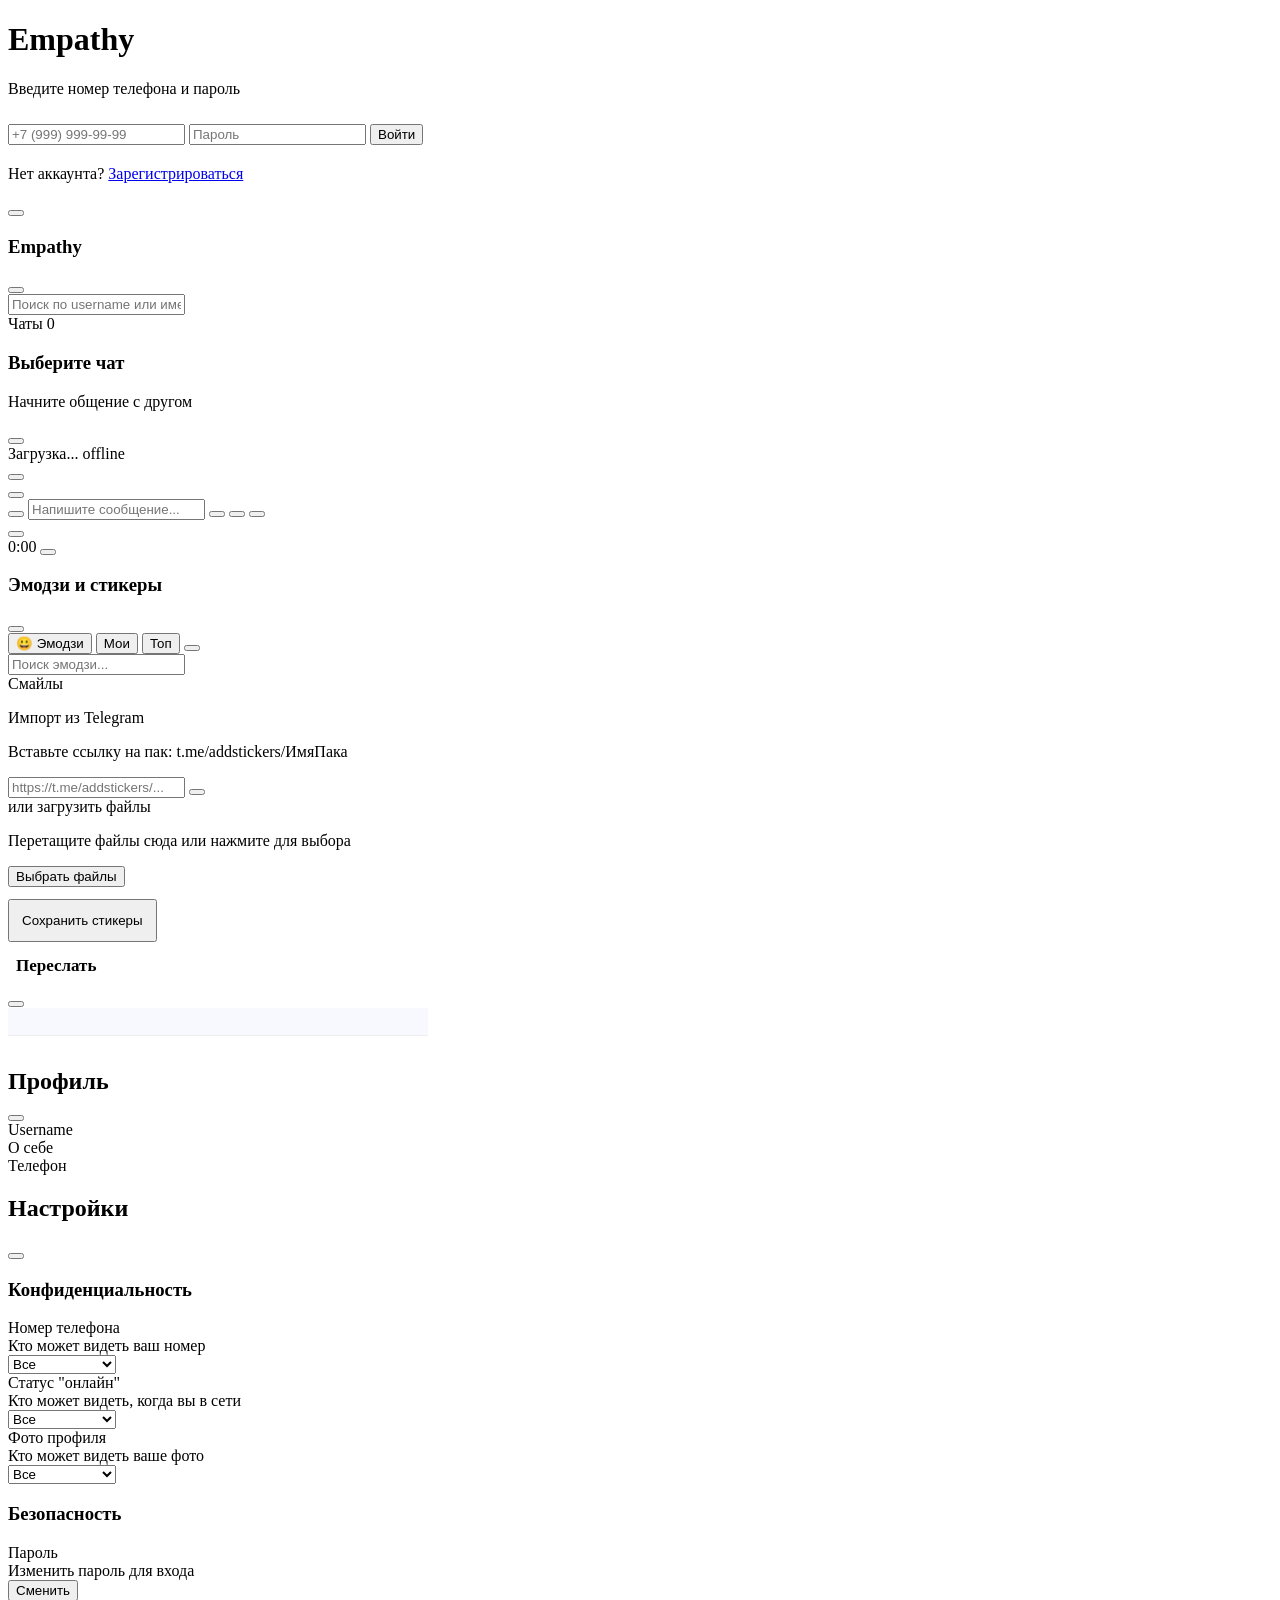
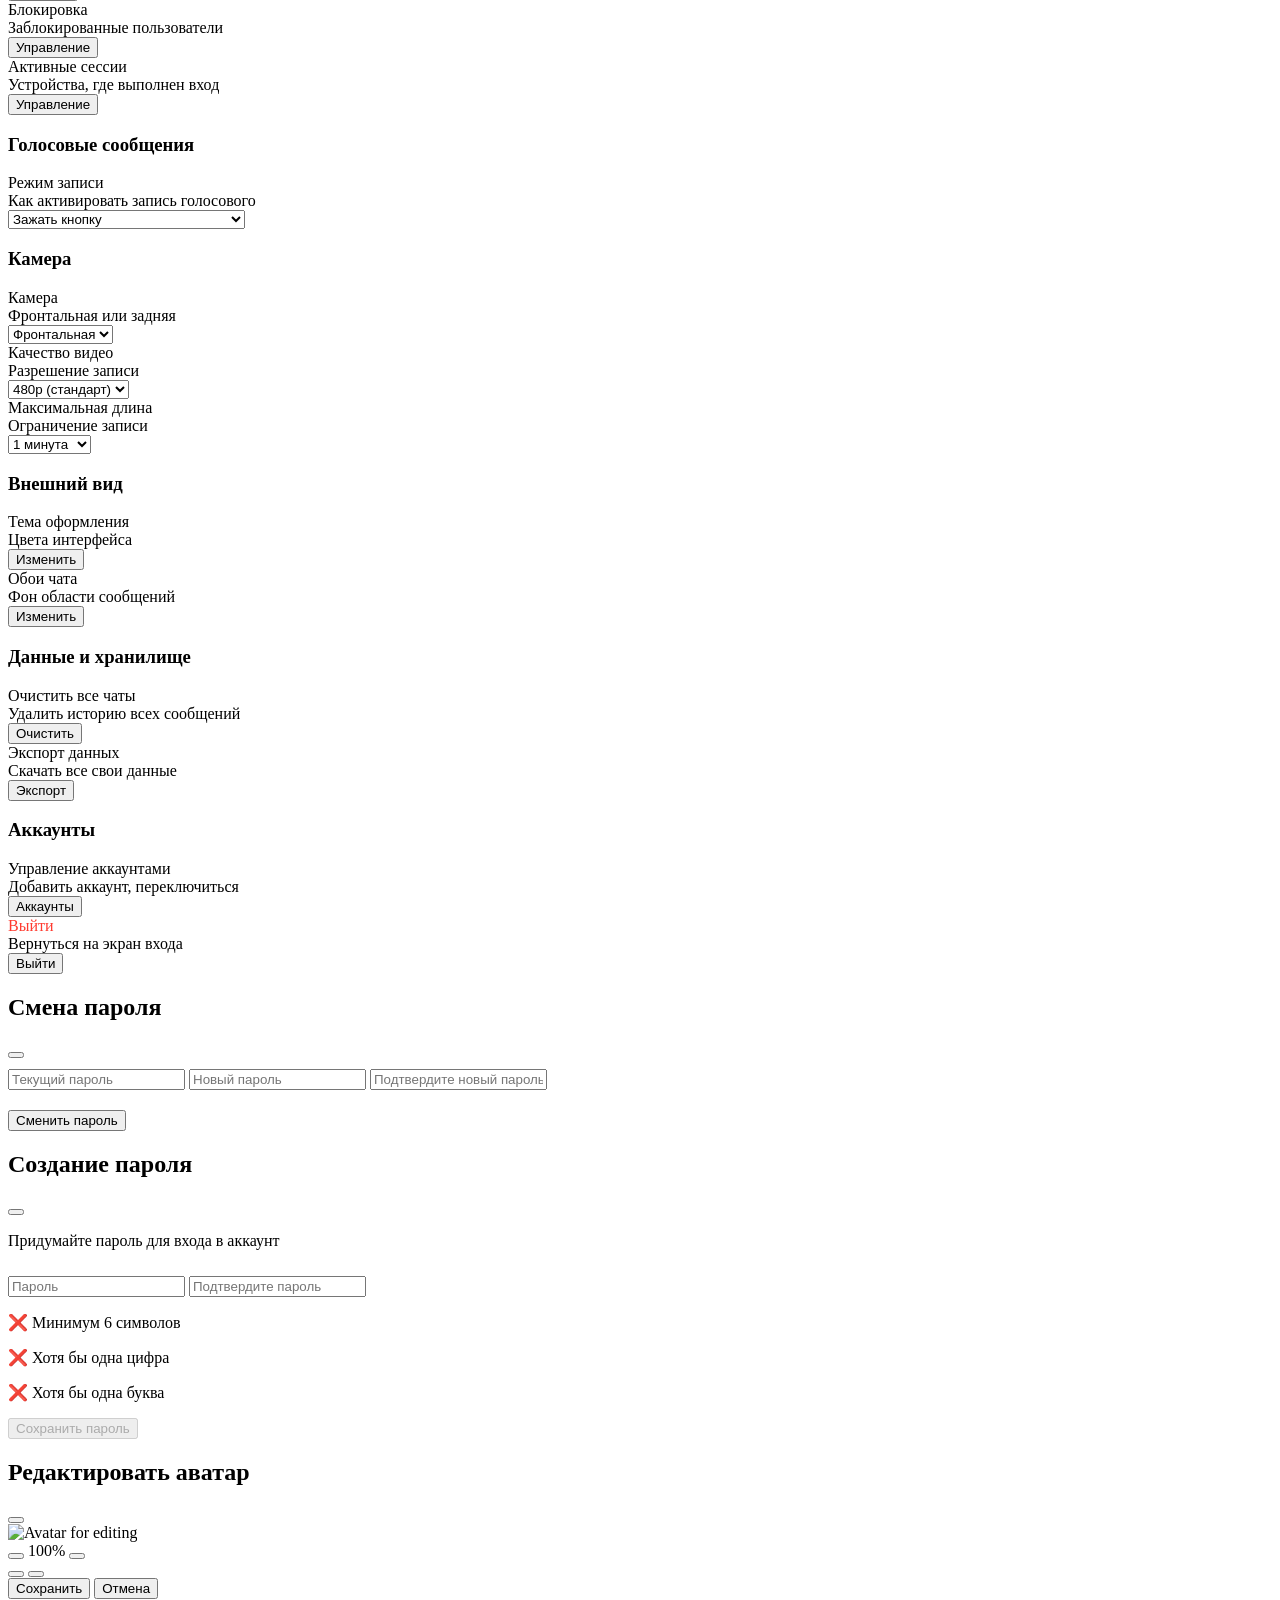
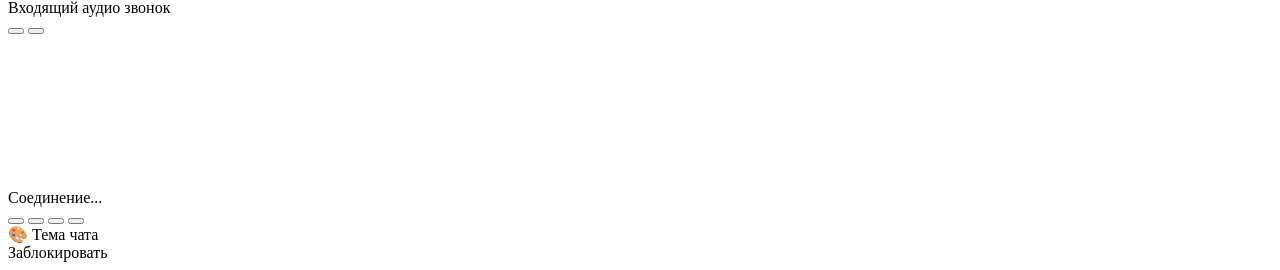
==== commit 7c292194: "Update index.html" ====
--- a/web/index.html
+++ b/web/index.html
@@ -6,7 +6,7 @@
     <meta name="mobile-web-app-capable" content="yes">
     <meta name="apple-mobile-web-app-capable" content="yes">
     <meta name="apple-mobile-web-app-status-bar-style" content="black-translucent">
-    <title>M-QIX</title>
+    <title>EmpathySend</title>
     <link rel="stylesheet" href="/style.css">
     <!-- Cropper.js CSS -->
     <link rel="stylesheet" href="https://cdnjs.cloudflare.com/ajax/libs/cropperjs/1.5.13/cropper.min.css">
@@ -37,7 +37,7 @@
 <!-- Экран входа -->
 <div id="loginScreen">
     <div class="login-container">
-        <h1>M-QIX</h1>
+        <h1>Empathy</h1>
         <p>Введите номер телефона и пароль</p>
         <input id="loginPhone" type="tel" placeholder="+7 (999) 999-99-99" class="login-input">
         <input id="loginPassword" type="password" placeholder="Пароль" class="login-input" style="margin-top: 10px;">
@@ -90,7 +90,7 @@
                     <span id="myAvatarText"><i class="fas fa-user"></i></span>
                 </div>
             </button>
-            <h3>Chats</h3>
+            <h3>Empathy</h3>
             <div class="header-actions">
                 <button class="settings-btn" onclick="openSettings()">
                     <i class="fas fa-cog"></i>
@@ -163,6 +163,9 @@
 
                     <!-- Выпадающее меню чата -->
                     <div id="chatMenu" class="chat-dropdown-menu" style="display:none;" onclick="event.stopPropagation()">
+                        <div class="chat-menu-item" id="voiceBanMenuItem" onclick="toggleVoiceBan()">
+                            <i class="fas fa-microphone-slash"></i> Запретить голосовые
+                        </div>
                         <div class="chat-menu-item" onclick="openChatThemeModal()">
                             <i class="fas fa-palette"></i> Тема чата
                         </div>
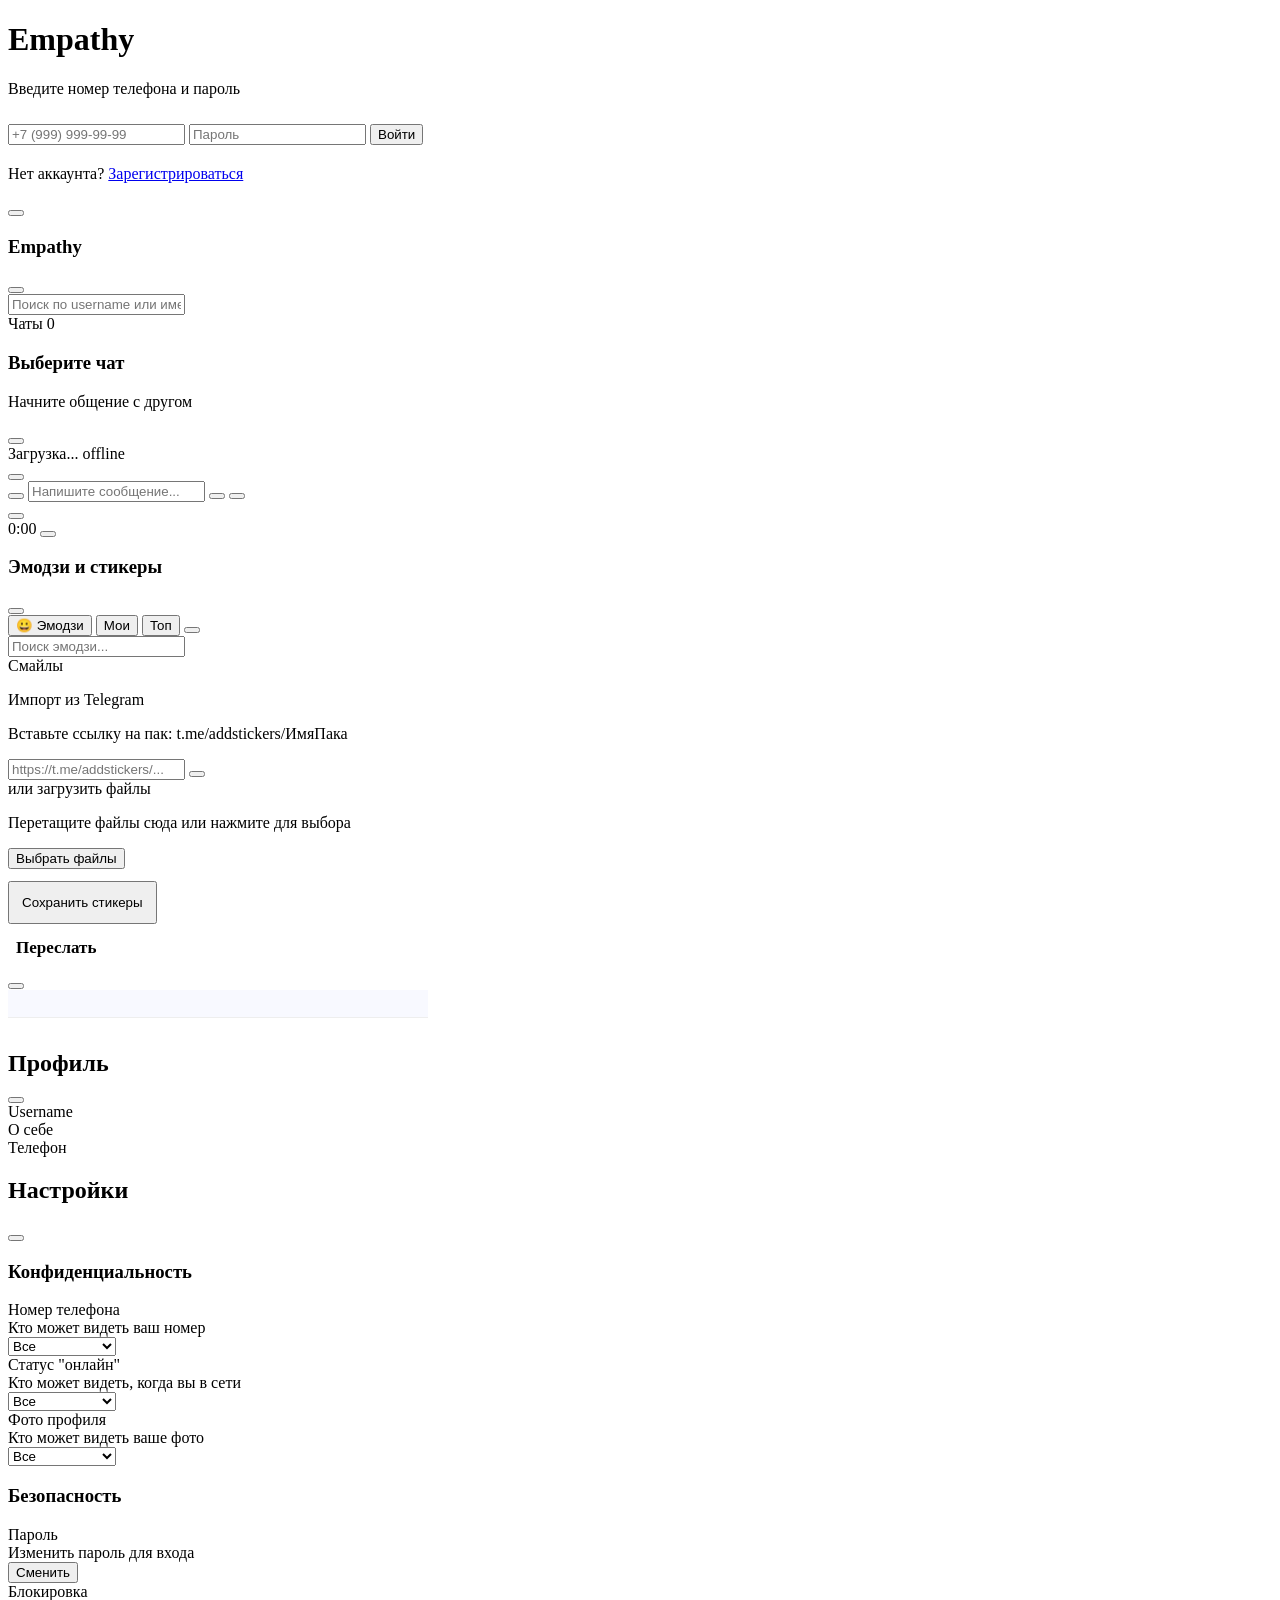
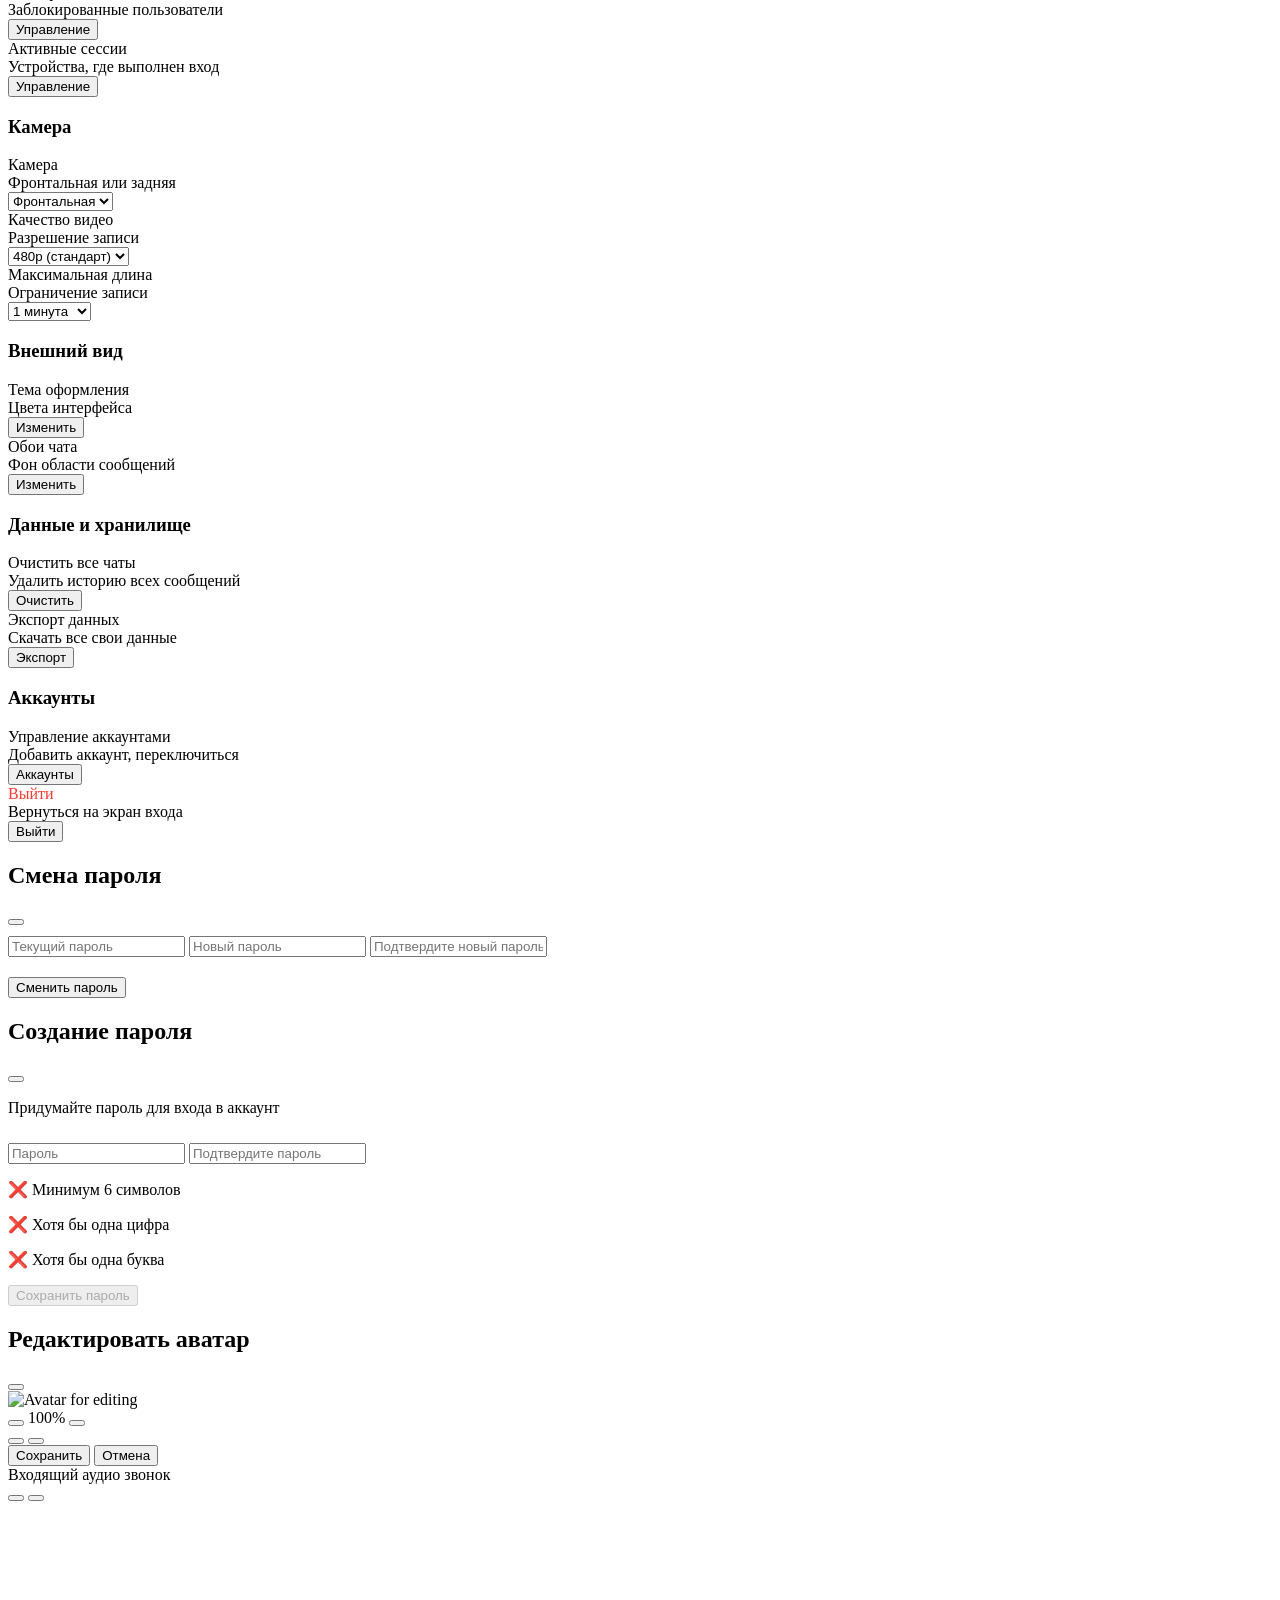
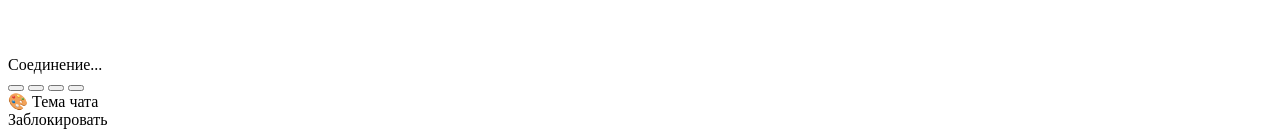
==== commit 049bc8aa: "Update index.html" ====
--- a/web/index.html
+++ b/web/index.html
@@ -135,46 +135,36 @@
         <!-- Активный чат -->
         <div id="chatBlock" class="chat-block">
             <!-- Шапка чата с профилем собеседника -->
-            <div class="chat-header" id="chatHeader">
-                <!-- Левая плашка: кнопка назад -->
-                <button class="ch-pill ch-back" onclick="closeChat(event)" title="Назад">
+            <div class="chat-header" id="chatHeader" onclick="openChatProfile()">
+                <button class="back-btn" onclick="closeChat(event)">
                     <i class="fas fa-arrow-left"></i>
                 </button>
-
-                <!-- Центральная плашка: аватар + имя + статус + звонок -->
-                <div class="ch-pill ch-center">
-                    <div class="chat-user-avatar" id="chatAvatar" onclick="openChatProfile()">
+                <div class="chat-user-info">
+                    <div class="chat-user-avatar" id="chatAvatar">
                         <span id="chatAvatarText"><i class="fas fa-user"></i></span>
                     </div>
-                    <div class="chat-user-details" onclick="openChatProfile()">
+                    <div class="chat-user-details">
                         <span class="chat-user-name" id="chatUserName">Загрузка...</span>
+                        <span class="chat-user-phone" id="chatUserPhone"></span>
                         <span class="chat-user-status" id="chatUserStatus">offline</span>
                     </div>
-                    <button class="ch-icon-btn ch-call-btn" onclick="event.stopPropagation();startCall('audio')" title="Аудио звонок" id="callAudioBtn">
+                </div>
+                <div class="chat-actions">
+                    <button class="action-btn" onclick="event.stopPropagation();startCall('audio')" title="Аудио звонок" id="callAudioBtn">
                         <i class="fas fa-phone"></i>
                     </button>
                 </div>
 
-                <!-- Правая плашка: три точки -->
-                <div class="ch-pill ch-right" style="position:relative;z-index:300;">
-                    <button class="ch-icon-btn" onclick="event.stopPropagation();toggleChatMenu()" title="Ещё">
-                        <i class="fas fa-ellipsis-v"></i>
-                    </button>
-
-                    <!-- Выпадающее меню чата -->
-                    <div id="chatMenu" class="chat-dropdown-menu" style="display:none;" onclick="event.stopPropagation()">
-                        <div class="chat-menu-item" id="voiceBanMenuItem" onclick="toggleVoiceBan()">
-                            <i class="fas fa-microphone-slash"></i> Запретить голосовые
-                        </div>
-                        <div class="chat-menu-item" onclick="openChatThemeModal()">
-                            <i class="fas fa-palette"></i> Тема чата
-                        </div>
-                        <div class="chat-menu-item" onclick="openChatProfile()">
-                            <i class="fas fa-user"></i> Профиль
-                        </div>
-                        <div class="chat-menu-item danger" onclick="clearChat()">
-                            <i class="fas fa-eraser"></i> Очистить историю
-                        </div>
+                <!-- Выпадающее меню чата -->
+                <div id="chatMenu" class="chat-dropdown-menu" style="display:none;" onclick="event.stopPropagation()">
+                    <div class="chat-menu-item" onclick="openChatThemeModal()">
+                        <i class="fas fa-palette"></i> Тема чата
+                    </div>
+                    <div class="chat-menu-item" onclick="openChatProfile()">
+                        <i class="fas fa-user"></i> Профиль
+                    </div>
+                    <div class="chat-menu-item danger" onclick="clearChat()">
+                        <i class="fas fa-eraser"></i> Очистить историю
                     </div>
                 </div>
             </div>
@@ -215,11 +205,8 @@
                         <i class="fas fa-face-smile"></i>
                     </button>
                     <input id="text" placeholder="Напишите сообщение..." class="message-input">
-                    <button class="voice-btn input-btn-animated btn-visible" id="voiceBtn">
+                    <button class="voice-btn input-btn-animated btn-visible" id="voiceBtn" title="Зажать — запись • Нажать — сменить режим">
                         <i class="fas fa-microphone"></i>
-                    </button>
-                    <button class="video-msg-btn input-btn-animated btn-visible" id="videomsgBtn" title="Видео сообщение" onclick="openVideoRecorder()">
-                        <i class="fas fa-video"></i>
                     </button>
                     <button onclick="send()" class="send-btn input-btn-animated btn-hidden" id="sendBtn">
                         <i class="fas fa-paper-plane"></i>
@@ -558,21 +545,6 @@
             </div>
 
             <div class="settings-section">
-                <h3><i class="fas fa-microphone"></i> Голосовые сообщения</h3>
-
-                <div class="settings-item">
-                    <div class="settings-item-info">
-                        <div class="settings-item-title">Режим записи</div>
-                        <div class="settings-item-description">Как активировать запись голосового</div>
-                    </div>
-                    <select id="voiceMode" class="settings-select" onchange="saveVoiceMode()">
-                        <option value="hold">Зажать кнопку</option>
-                        <option value="tap">Нажать — начало / снова — конец</option>
-                    </select>
-                </div>
-            </div>
-
-            <div class="settings-section">
                 <h3><i class="fas fa-video"></i> Камера</h3>
 
                 <div class="settings-item">
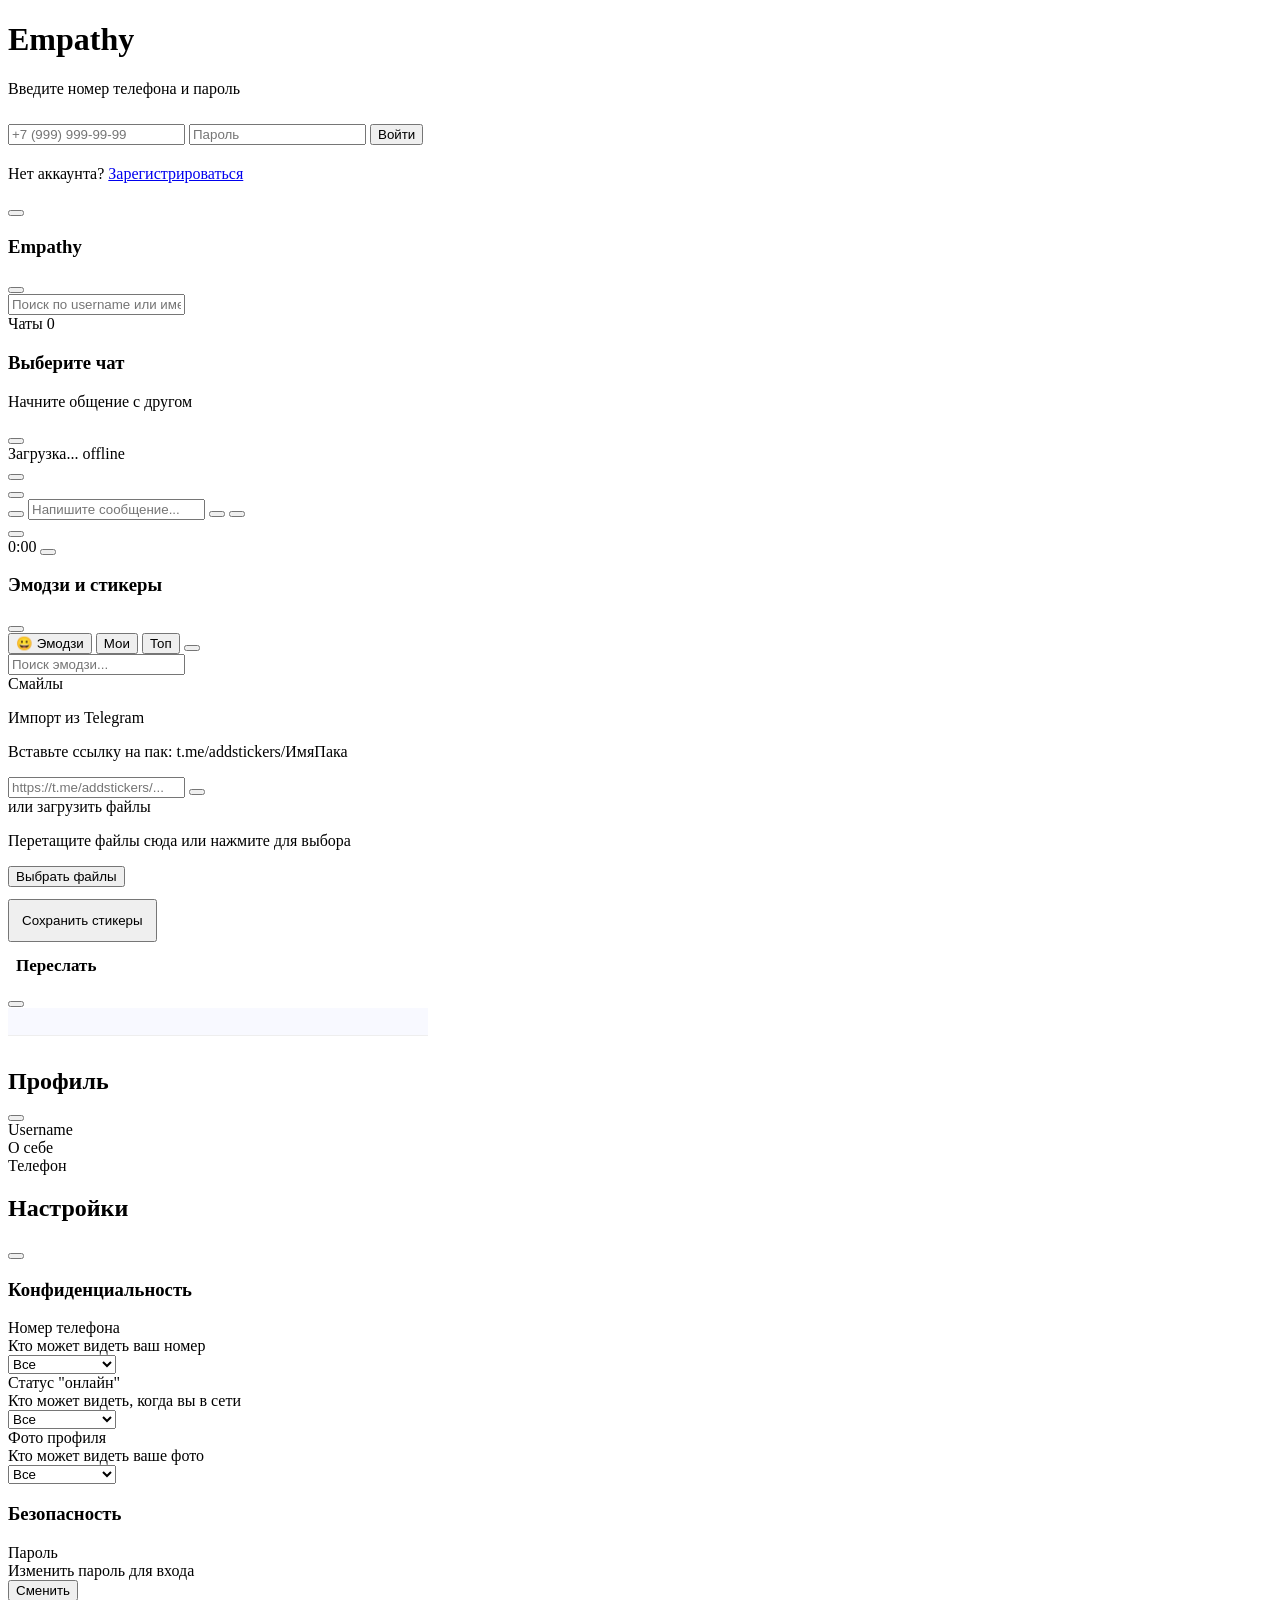
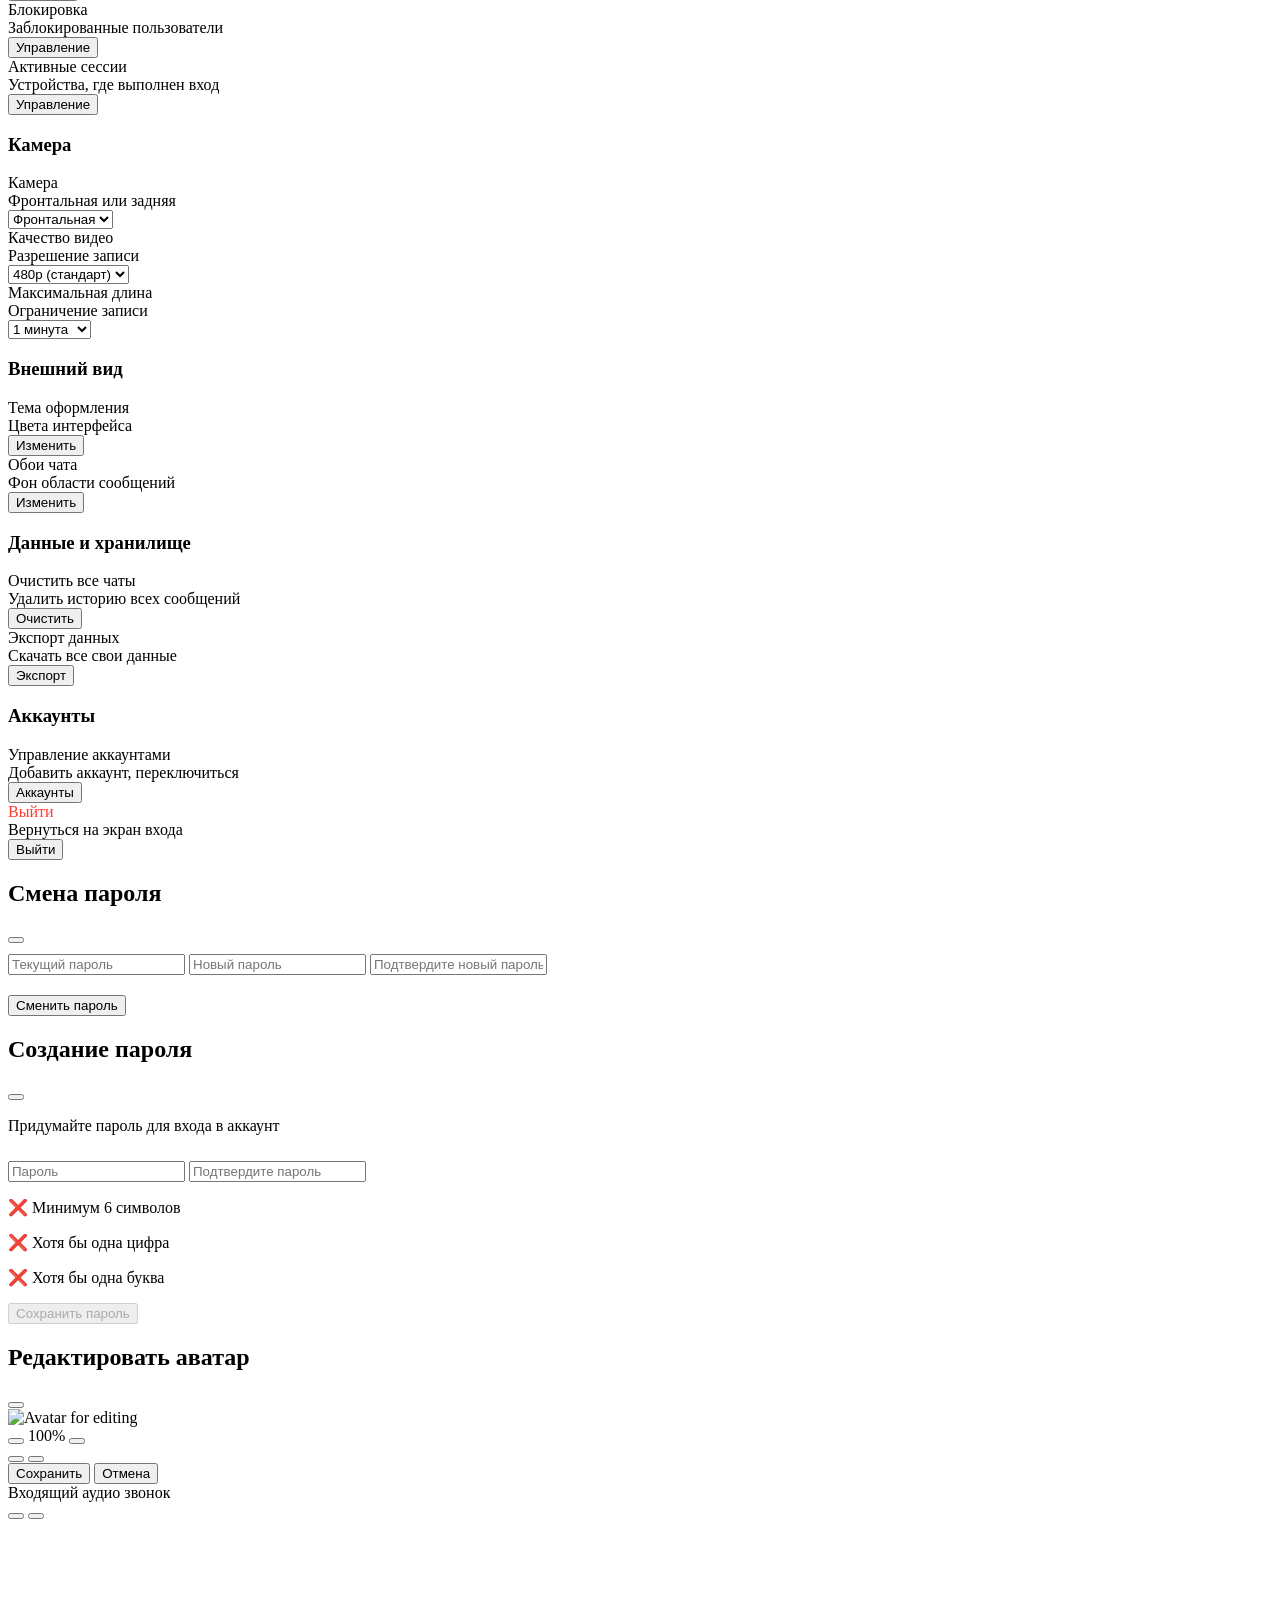
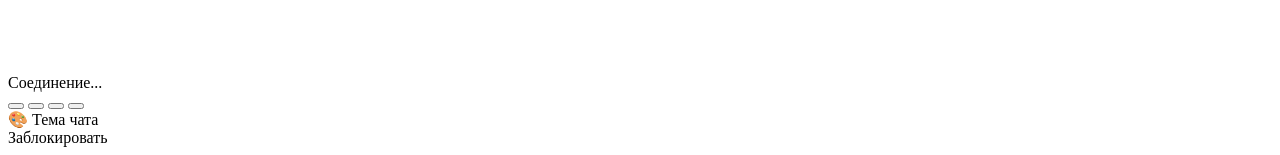
==== commit 5c92806d: "Update index.html" ====
--- a/web/index.html
+++ b/web/index.html
@@ -12,7 +12,9 @@
     <link rel="stylesheet" href="https://cdnjs.cloudflare.com/ajax/libs/cropperjs/1.5.13/cropper.min.css">
     <!-- Font Awesome для линейных иконок -->
     <link rel="stylesheet" href="https://use.fontawesome.com/releases/v6.0.0-beta3/css/all.css">
-    <link rel="apple-touch-icon" href="/icon.png">
+    <link rel="icon" type="image/png" href="/logo.png">
+    <link rel="shortcut icon" type="image/png" href="/logo.png">
+    <link rel="apple-touch-icon" href="/logo.png">
     <meta name="apple-mobile-web-app-capable" content="yes">
     <meta name="apple-mobile-web-app-status-bar-style" content="black-translucent">
 </head>
@@ -134,37 +136,47 @@
 
         <!-- Активный чат -->
         <div id="chatBlock" class="chat-block">
-            <!-- Шапка чата с профилем собеседника -->
-            <div class="chat-header" id="chatHeader" onclick="openChatProfile()">
-                <button class="back-btn" onclick="closeChat(event)">
+            <!-- Шапка чата -->
+            <div class="chat-header" id="chatHeader">
+                <!-- Левая плашка: кнопка назад -->
+                <button class="ch-pill ch-back" onclick="closeChat(event)" title="Назад">
                     <i class="fas fa-arrow-left"></i>
                 </button>
-                <div class="chat-user-info">
-                    <div class="chat-user-avatar" id="chatAvatar">
+
+                <!-- Центральная плашка: аватар + имя + статус + звонок -->
+                <div class="ch-pill ch-center">
+                    <div class="chat-user-avatar" id="chatAvatar" onclick="openChatProfile()">
                         <span id="chatAvatarText"><i class="fas fa-user"></i></span>
                     </div>
-                    <div class="chat-user-details">
+                    <div class="chat-user-details" onclick="openChatProfile()">
                         <span class="chat-user-name" id="chatUserName">Загрузка...</span>
-                        <span class="chat-user-phone" id="chatUserPhone"></span>
                         <span class="chat-user-status" id="chatUserStatus">offline</span>
                     </div>
-                </div>
-                <div class="chat-actions">
-                    <button class="action-btn" onclick="event.stopPropagation();startCall('audio')" title="Аудио звонок" id="callAudioBtn">
+                    <button class="ch-icon-btn ch-call-btn" onclick="event.stopPropagation();startCall('audio')" title="Аудио звонок" id="callAudioBtn">
                         <i class="fas fa-phone"></i>
                     </button>
                 </div>
 
-                <!-- Выпадающее меню чата -->
-                <div id="chatMenu" class="chat-dropdown-menu" style="display:none;" onclick="event.stopPropagation()">
-                    <div class="chat-menu-item" onclick="openChatThemeModal()">
-                        <i class="fas fa-palette"></i> Тема чата
-                    </div>
-                    <div class="chat-menu-item" onclick="openChatProfile()">
-                        <i class="fas fa-user"></i> Профиль
-                    </div>
-                    <div class="chat-menu-item danger" onclick="clearChat()">
-                        <i class="fas fa-eraser"></i> Очистить историю
+                <!-- Правая плашка: три точки -->
+                <div class="ch-pill ch-right" style="position:relative;z-index:300;">
+                    <button class="ch-icon-btn" onclick="event.stopPropagation();toggleChatMenu()" title="Ещё">
+                        <i class="fas fa-ellipsis-v"></i>
+                    </button>
+
+                    <!-- Выпадающее меню чата -->
+                    <div id="chatMenu" class="chat-dropdown-menu" style="display:none;" onclick="event.stopPropagation()">
+                        <div class="chat-menu-item" id="voiceBanMenuItem" onclick="toggleVoiceBan()">
+                            <i class="fas fa-microphone-slash"></i> Запретить голосовые
+                        </div>
+                        <div class="chat-menu-item" onclick="openChatThemeModal()">
+                            <i class="fas fa-palette"></i> Тема чата
+                        </div>
+                        <div class="chat-menu-item" onclick="openChatProfile()">
+                            <i class="fas fa-user"></i> Профиль
+                        </div>
+                        <div class="chat-menu-item danger" onclick="clearChat()">
+                            <i class="fas fa-eraser"></i> Очистить историю
+                        </div>
                     </div>
                 </div>
             </div>
